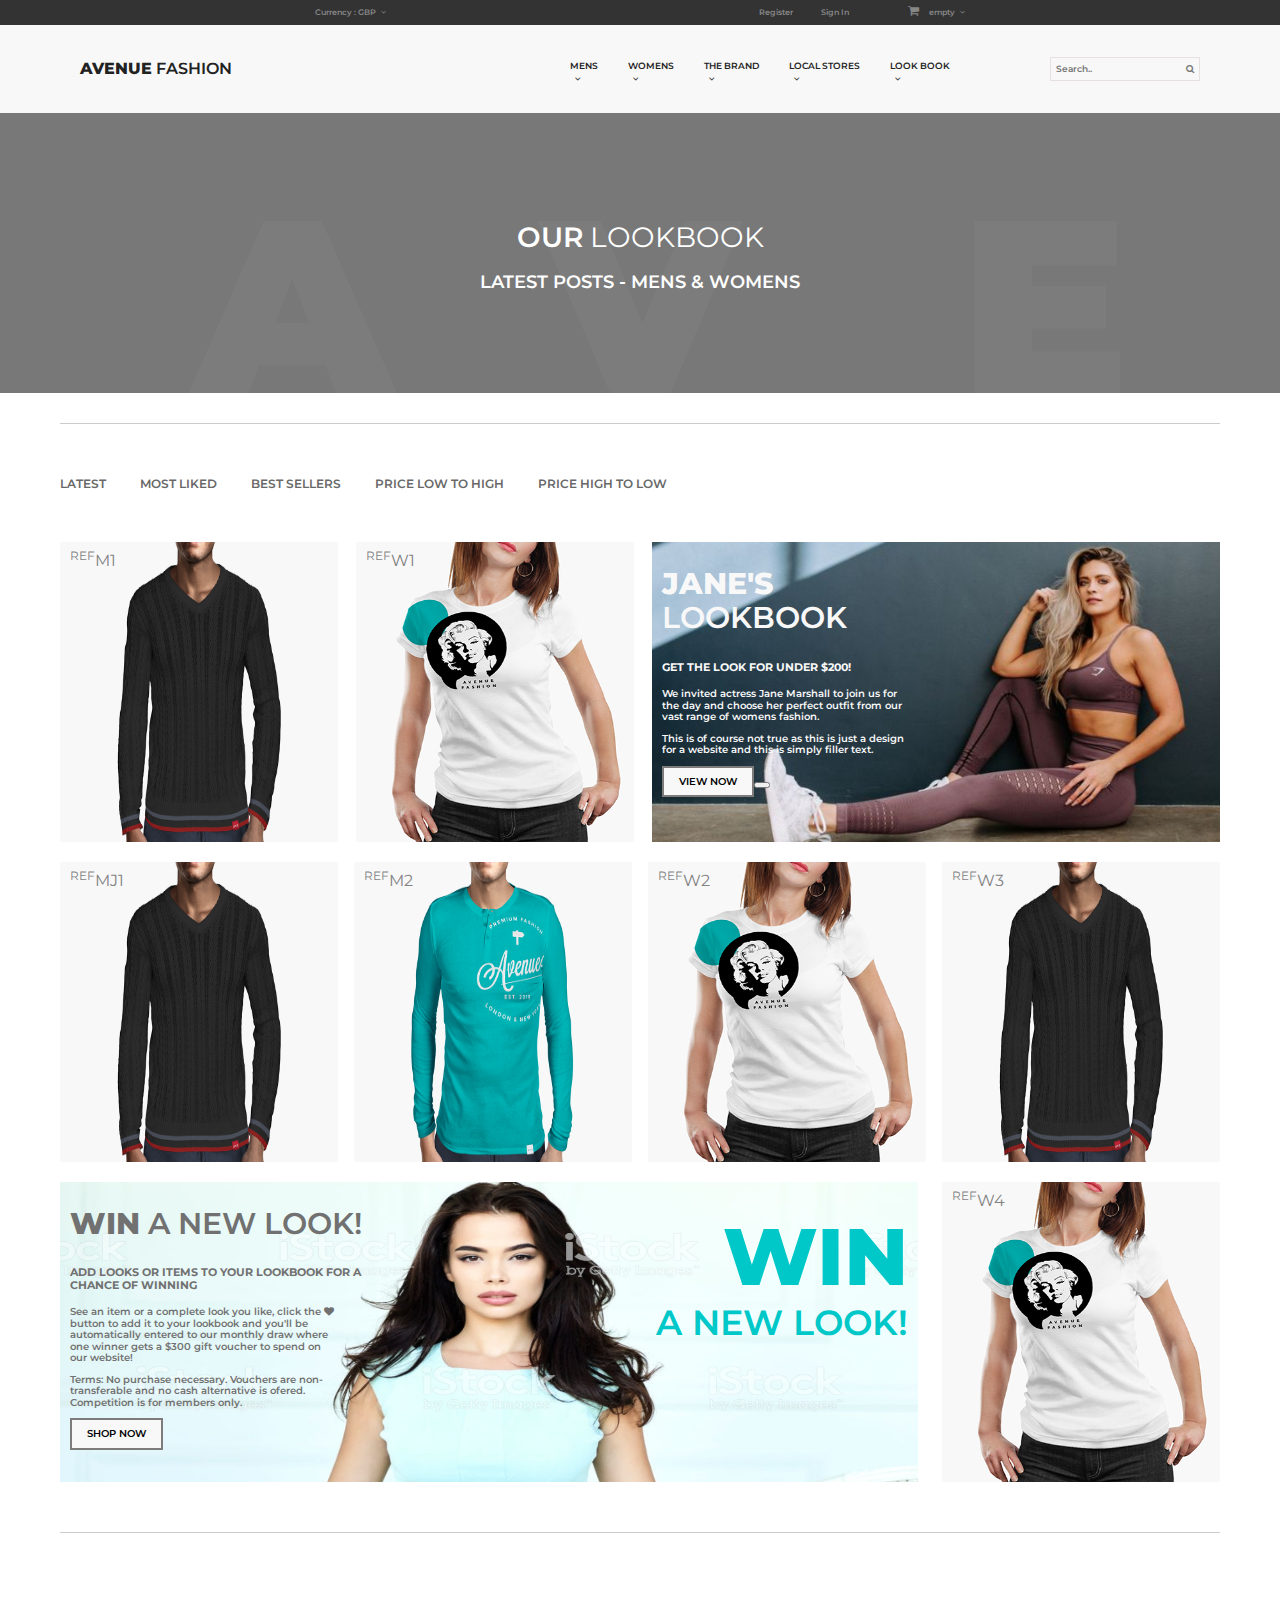
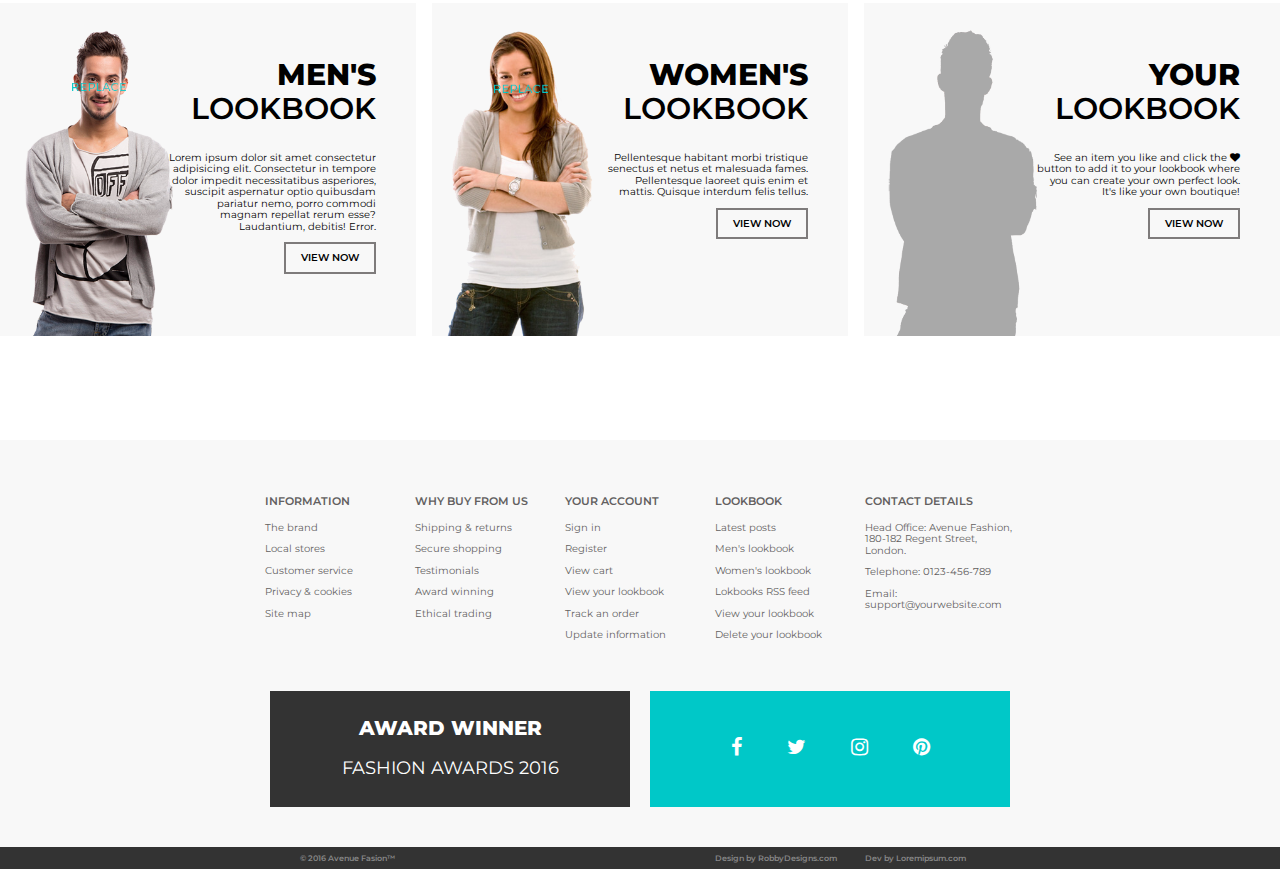
==== fa/index.html @ 92d581d9 "okk" ====
<!DOCTYPE html>
<html>
    <head>
        <title>Home</title>
        <!--Meta tag used for responsiveness-->
        <meta charset="UTF-8">
        <meta name="viewport" content="width=device-width ,initial-scale=1.0">
        <link href="https://fonts.googleapis.com/css?family=Montserrat:400,600,800,900|Roboto|Source+Sans+Pro&display=swap" rel="stylesheet">
        <link rel="stylesheet" href="https://cdnjs.cloudflare.com/ajax/libs/font-awesome/4.7.0/css/font-awesome.min.css">
        <link rel="stylesheet" href="css/normalise.css">        
        <link rel="stylesheet" href="css/main.css">
    </head>
    <body>
        <header>
            <nav>
                <div class="top-nav">
                    <div class="flex-container-black">
                        <a class="left-child onhover-bg-color button-left" href="#">Currency : GBP<i class="fa fa-angle-down style-down-icon"></i></a>
                        <ul class="right-child" type=none>
                            <li><a href="login.html" class="onhover-color nav-links">Register</a></li>
                            <li><a href="login.html" class="onhover-color nav-links">Sign In</a></li>
                            <li><a href="#" class="onhover-bg-color button-right"><i class="fa fa-shopping-cart style-cart-icon"></i>empty<i class="style-down-icon fa fa-angle-down"></i></a></li>
                        </ul>
                    </div>
                </div>
                <div class="main-nav">
                    <div class="flex-container-main-nav">
                        <a class="logo" href="index.html"><span class="first-word">avenue</span> fashion</a>
                        <div class="menu-icon">
                            <div></div>
                            <div></div>
                            <div></div>
                        </div>
                        <ul class="right-child-main-nav" type=none>
                            <li><a href="#" class="onhover-color link-black main-link-style">mens<i class="fa fa-angle-down style-down-icon-main"></i></a></li>
                            <li><a href="#" class="onhover-color link-black main-link-style">womens<i class="fa fa-angle-down style-down-icon-main"></i></a></li>
                            <li><a href="brand.html" class="onhover-color link-black main-link-style">the brand<i class="fa fa-angle-down  style-down-icon-main"></i></a></li>
                            <li><a href="contact.html" class="onhover-color link-black main-link-style">local stores<i class="fa fa-angle-down style-down-icon-main"></i></a></li>
                            <li class="hover-effect"><a href="#" class="onhover-color link-black main-link-style">look book<i class="fa fa-angle-down style-down-icon-main"></i></a>
                                <div class="dropdown-menu">
                                    <div class="dropdown-menu-wraper">
                                        <ul type=none>
                                            <h2>our lookbooks</h2>
                                            <li><a class="onhover-color" href="#">Latest Posts (mixed)</a></li>
                                            <li><a class="onhover-color" href="#">Men's Lookbook</a></li>
                                            <li><a class="onhover-color" href="#">Women's Lookbook</a></li>
                                        </ul>
                                        <ul type=none>
                                            <h2>your lookbook</h2>
                                            <li><a class="onhover-color" href="#">View and Edit</a></li>
                                            <li><a class="onhover-color" href="#">Share</a></li>
                                            <li><a class="onhover-color" href="#">Delete</a></li>
                                        </ul>
                                    </div>
                                    <div class="dropdown-menu-sale">
                                        <span class="sale-bold">Autumn Sale!</span>Up To 50% Off
                                    </div>
                                </div>
                            
                            </li>
                        </ul>
                        <div class="style-search clearfix">
                                <div class="search-input"><input type="text" placeholder="Search.."></div>
                                <i class="fa fa-search style-search-icon"></i>
                        </div>
                    </div>
                </div>
            </nav>
        </header>
        <main>
            <div class="bg-img-div">
                <div class="faded-div-black">
                    <div class="faded-ave">
                        <span class="letters a">a</span>
                        <span class="letters v">v</span>
                        <span class="letters e">e</span>
                    </div>
                </div>
                <div class="faded-div-text">
                    <h1><span class="sale-bold">our</span> lookbook</h1>
                    <p>latest posts - mens & womens</p>
                </div>
            </div>

            <div class="page-content">
                <div class="top-content">
                    <div class="content-top-links">
                        <ul type=none class="choices">
                            <li><a href="#" class="onhover-color link-black">latest</a></li>
                            <li><a href="#" class="onhover-color link-black">most liked</a></li>
                            <li><a href="#" class="onhover-color link-black">best sellers</a></li>
                            <li><a href="#" class="onhover-color link-black">price low to high</a></li>
                            <li><a href="#" class="onhover-color link-black">price high to low</a></li>
                        </ul>
                    </div>
                    <div class="middle-content-wrapper">
                        <div class="upper-col col">
                            <div class="width-25">
                                <span class="over-img-text"><sup>ref</sup>m1</span>
                                <img src="assets/pic4.png" class="">
                                <div class="onhover-text">
                                    <i class="fa fa-info style-hover-icon style-info-icon"></i>
                                    <i class="fa fa-heart style-hover-icon"></i>
                                </div>
                            </div>
                            <div class="width-25">
                                <span class="over-img-text"><sup>ref</sup>w1</span>
                                <img src="assets/pic3.png" class="">
                                <div class="onhover-text">
                                    <i class="fa fa-info style-hover-icon style-info-icon"></i>
                                    <i class="fa fa-heart style-hover-icon"></i>
                                </div>
                            </div>
                            <div class="width-50"><img src="assets/pic1.jpg" class="">
                                <div class="middle-text ">     
                                    <h2>
                                        <span class="first-word">jane's</span> Lookbook
                                    </h2>
                                    <h4>get the look for under $200!</h4>
                                    <p>
                                        We invited actress Jane Marshall to join us for the day and choose her perfect outfit from our vast range of womens fashion.
                                    </p>
                                    <p>
                                        This is of course not true as this is just a design for a website and this is simply filler text. 
                                    </p>
                                    <button class="btn onhover-bg-color" href="#">View Now<button>
                                </div>
                            </div>
                        </div>
                        <div class="middle-col col">
                            <div class="width-25">
                                <span class="over-img-text"><sup>ref</sup>mj1</span>
                                <img src="assets/pic4.png" class="">
                                <div class="onhover-text">
                                    <i class="fa fa-info style-hover-icon style-info-icon"></i>
                                    <i class="fa fa-heart style-hover-icon"></i>
                                </div>
                            </div>
                            <div class="width-25">
                                <span class="over-img-text"><sup>ref</sup>m2</span>
                                <img src="assets/pic5.png" class="">
                                <div class="onhover-text">
                                    <i class="fa fa-info style-hover-icon style-info-icon"></i>
                                    <i class="fa fa-heart style-hover-icon"></i>
                                </div>
                            </div>
                            <div class="width-25">
                                <span class="over-img-text"><sup>ref</sup>w2</span>
                                <img src="assets/pic3.png" class="">
                                <div class="onhover-text">
                                    <i class="fa fa-info style-hover-icon style-info-icon"></i>
                                    <i class="fa fa-heart style-hover-icon"></i>
                                </div>
                            </div>
                            <div class="width-25">
                                <span class="over-img-text"><sup>ref</sup>w3</span>
                                <img src="assets/pic4.png" class="">
                                <div class="onhover-text">
                                    <i class="fa fa-info style-hover-icon style-info-icon"></i>
                                    <i class="fa fa-heart style-hover-icon"></i>
                                </div>
                            </div>
                        </div>
                        <div class="lower-col col">
                            <div class="width-75">
                                <img src="assets/pic6.jpg" class="">
                                <div class="middle-text middle-text-black ">     
                                    <h2>
                                        <span class="first-word">win</span> a new Look!
                                    </h2>
                                    <h4>add looks or items to your lookbook for a chance of winning</h4>
                                    <p>
                                        See an item or a complete look you like, click the <i class="fa fa-heart"></i> button to add it to your lookbook and you'll be automatically entered to our monthly draw where one winner gets a $300 gift voucher to spend on our website!
                                    </p>
                                    <p>
                                        Terms: No purchase necessary. Vouchers are non-transferable and no cash alternative is ofered. Competition is for members only.
                                    </p>
                                    <button class="btn onhover-bg-color" href="#">shop now</button>
                                </div>
                                <div class="img-extra-text">
                                    <h2>
                                        <span class="first-word large-text">win</span><br> a new Look!
                                    </h2>
                                </div>
                            </div>
                            <div class="width-25">
                                <span class="over-img-text"><sup>ref</sup>w4</span>                                
                                <img src="assets/pic3.png" class="">
                                <div class="onhover-text">
                                    <i class="fa fa-info style-hover-icon style-info-icon"></i>
                                    <i class="fa fa-heart style-hover-icon"></i>
                                </div>
                            </div>
                        </div>
                    </div>
                </div>
                <div class="bottom-content">
                    <div class="bottom-img  ">
                        <img src="assets/REPLACE.png" class="">
                        <div class="bottom-text ">     
                            <h2>
                                <span class="first-word">Men's</span> Lookbook
                            </h2>
                            <p>
                                Lorem ipsum dolor sit amet consectetur adipisicing elit. Consectetur in tempore dolor impedit necessitatibus asperiores, suscipit aspernatur optio quibusdam pariatur nemo, porro commodi magnam repellat rerum esse? Laudantium, debitis! Error.
                            </p>
                            <button class="btn onhover-bg-color" href="#">View Now</button> 
                        </div>
                    </div>
                    <div class="bottom-img  ">
                        <img src="assets/REPLACE2.png" class="">
                        <div class="bottom-text ">     
                            <h2>
                                <span class="first-word">women's</span> Lookbook
                            </h2>
                            <p>
                                Pellentesque habitant morbi tristique senectus et netus et malesuada fames. Pellentesque laoreet quis enim et mattis. Quisque interdum felis tellus.
                            </p>
                            <button class="btn onhover-bg-color" href="#">View Now</button> 
                        </div>
                    </div>
                    <div class="bottom-img  ">
                        <img src="assets/REPLACE4.png" class="">
                        <div class="bottom-text ">     
                            <h2>
                                <span class="first-word">your</span> Lookbook
                            </h2>
                            <p>
                                See an item you like and click the <i class="fa fa-heart"></i> button to add it to your lookbook where you can create your own perfect look.<br> It's like your own boutique!
                            </p>
                            <button class="btn onhover-bg-color" href="#">View Now</button> 
                        </div>
                    </div>
                </div>
            </div>


        </main>
        <footer>
            <div class="footer-navbar">
                <div class="navbar-wrapper">
                    <div class="navbar-flex">
                        <div class="col-nav">
                            <h4>information</h4>
                            <p>The brand</p>
                            <p>Local stores</p>
                            <p>Customer service</p>
                            <p>Privacy & cookies</p>
                            <p>Site map</p>
                        </div>
                        <div class="col-nav">
                            <h4>why buy from us</h4>
                            <p>Shipping & returns</p>
                            <p>Secure shopping</p>
                            <p>Testimonials</p>
                            <p>Award winning</p>
                            <p>Ethical trading</p>
                        </div>
                        <div class="col-nav">
                            <h4>your account</h4>
                            <p>Sign in</p>
                            <p>Register</p>
                            <p>View cart</p>
                            <p>View your lookbook</p>
                            <p>Track an order</p>
                            <p>Update information</p>
                        </div>
                        <div class="col-nav">
                            <h4>lookbook</h4>
                            <p>Latest posts</p>
                            <p>Men's lookbook</p>
                            <p>Women's lookbook</p>
                            <p>Lokbooks RSS feed</p>
                            <p>View your lookbook</p>
                            <p>Delete your lookbook</p>
                        </div>
                        <div class="col-nav">
                            <h4>contact details</h4>
                            <p>Head Office: Avenue Fashion,<br>180-182 Regent Street, London.</p>
                            <p>Telephone: 0123-456-789</p>
                            <p>Email: support@yourwebsite.com</p>
                            
                        </div>
                    </div>
                </div>
                <div class="sale-social">
                    <div class="sale">
                        <h2>award winner</h2>
                        <p>fashion awards 2016</p>
                    </div>
                    <div class="social">
                        <i class="fa fa-facebook-f space"></i>
                        <i class="fa fa-twitter space"></i>
                        <i class="fa fa-instagram space"></i>
                        <i class="fa fa-pinterest space"></i>
                    </div>
                </div>
            </div>
            <div class="top-nav">
                <div class="flex-container-black">
                    <a class="left-child onhover-color" href="#">&copy; 2016 Avenue Fasion&trade;</a>
                    <ul class="right-child" type=none>
                        <li><a href="#" class="onhover-color nav-links">Design by RobbyDesigns.com</a></li>
                        <li><a href="#" class="onhover-color nav-links">Dev by Loremipsum.com</a></li>
                    </ul>
                </div>
            </div>
        </footer>
    </body>
</html>
---- fa/css/normalise.css ----
/*! normalize.css v8.0.1 | MIT License | github.com/necolas/normalize.css */

/* Document
   ========================================================================== */

/**
 * 1. Correct the line height in all browsers.
 * 2. Prevent adjustments of font size after orientation changes in iOS.
 */

html {
  line-height: 1.15; /* 1 */
  -webkit-text-size-adjust: 100%; /* 2 */
}

/* Sections
   ========================================================================== */

/**
 * Remove the margin in all browsers.
 */

body {
  margin: 0;
}

/**
 * Render the `main` element consistently in IE.
 */

main {
  display: block;
}

/**
 * Correct the font size and margin on `h1` elements within `section` and
 * `article` contexts in Chrome, Firefox, and Safari.
 */

h1 {
  font-size: 2em;
  margin: 0.67em 0;
}

/* Grouping content
   ========================================================================== */

/**
 * 1. Add the correct box sizing in Firefox.
 * 2. Show the overflow in Edge and IE.
 */

hr {
  box-sizing: content-box; /* 1 */
  height: 0; /* 1 */
  overflow: visible; /* 2 */
}

/**
 * 1. Correct the inheritance and scaling of font size in all browsers.
 * 2. Correct the odd `em` font sizing in all browsers.
 */

pre {
  font-family: monospace, monospace; /* 1 */
  font-size: 1em; /* 2 */
}

/* Text-level semantics
   ========================================================================== */

/**
 * Remove the gray background on active links in IE 10.
 */

a {
  background-color: transparent;
}

/**
 * 1. Remove the bottom border in Chrome 57-
 * 2. Add the correct text decoration in Chrome, Edge, IE, Opera, and Safari.
 */

abbr[title] {
  border-bottom: none; /* 1 */
  text-decoration: underline; /* 2 */
  text-decoration: underline dotted; /* 2 */
}

/**
 * Add the correct font weight in Chrome, Edge, and Safari.
 */

b,
strong {
  font-weight: bolder;
}

/**
 * 1. Correct the inheritance and scaling of font size in all browsers.
 * 2. Correct the odd `em` font sizing in all browsers.
 */

code,
kbd,
samp {
  font-family: monospace, monospace; /* 1 */
  font-size: 1em; /* 2 */
}

/**
 * Add the correct font size in all browsers.
 */

small {
  font-size: 80%;
}

/**
 * Prevent `sub` and `sup` elements from affecting the line height in
 * all browsers.
 */

sub,
sup {
  font-size: 75%;
  line-height: 0;
  position: relative;
  vertical-align: baseline;
}

sub {
  bottom: -0.25em;
}

sup {
  top: -0.5em;
}

/* Embedded content
   ========================================================================== */

/**
 * Remove the border on images inside links in IE 10.
 */

img {
  border-style: none;
}

/* Forms
   ========================================================================== */

/**
 * 1. Change the font styles in all browsers.
 * 2. Remove the margin in Firefox and Safari.
 */

button,
input,
optgroup,
select,
textarea {
  font-family: inherit; /* 1 */
  font-size: 100%; /* 1 */
  line-height: 1.15; /* 1 */
  margin: 0; /* 2 */
}

/**
 * Show the overflow in IE.
 * 1. Show the overflow in Edge.
 */

button,
input { /* 1 */
  overflow: visible;
}

/**
 * Remove the inheritance of text transform in Edge, Firefox, and IE.
 * 1. Remove the inheritance of text transform in Firefox.
 */

button,
select { /* 1 */
  text-transform: none;
}

/**
 * Correct the inability to style clickable types in iOS and Safari.
 */

button,
[type="button"],
[type="reset"],
[type="submit"] {
  -webkit-appearance: button;
}

/**
 * Remove the inner border and padding in Firefox.
 */

button::-moz-focus-inner,
[type="button"]::-moz-focus-inner,
[type="reset"]::-moz-focus-inner,
[type="submit"]::-moz-focus-inner {
  border-style: none;
  padding: 0;
}

/**
 * Restore the focus styles unset by the previous rule.
 */

button:-moz-focusring,
[type="button"]:-moz-focusring,
[type="reset"]:-moz-focusring,
[type="submit"]:-moz-focusring {
  outline: 1px dotted ButtonText;
}

/**
 * Correct the padding in Firefox.
 */

fieldset {
  padding: 0.35em 0.75em 0.625em;
}

/**
 * 1. Correct the text wrapping in Edge and IE.
 * 2. Correct the color inheritance from `fieldset` elements in IE.
 * 3. Remove the padding so developers are not caught out when they zero out
 *    `fieldset` elements in all browsers.
 */

legend {
  box-sizing: border-box; /* 1 */
  color: inherit; /* 2 */
  display: table; /* 1 */
  max-width: 100%; /* 1 */
  padding: 0; /* 3 */
  white-space: normal; /* 1 */
}

/**
 * Add the correct vertical alignment in Chrome, Firefox, and Opera.
 */

progress {
  vertical-align: baseline;
}

/**
 * Remove the default vertical scrollbar in IE 10+.
 */

textarea {
  overflow: auto;
}

/**
 * 1. Add the correct box sizing in IE 10.
 * 2. Remove the padding in IE 10.
 */

[type="checkbox"],
[type="radio"] {
  box-sizing: border-box; /* 1 */
  padding: 0; /* 2 */
}

/**
 * Correct the cursor style of increment and decrement buttons in Chrome.
 */

[type="number"]::-webkit-inner-spin-button,
[type="number"]::-webkit-outer-spin-button {
  height: auto;
}

/**
 * 1. Correct the odd appearance in Chrome and Safari.
 * 2. Correct the outline style in Safari.
 */

[type="search"] {
  -webkit-appearance: textfield; /* 1 */
  outline-offset: -2px; /* 2 */
}

/**
 * Remove the inner padding in Chrome and Safari on macOS.
 */

[type="search"]::-webkit-search-decoration {
  -webkit-appearance: none;
}

/**
 * 1. Correct the inability to style clickable types in iOS and Safari.
 * 2. Change font properties to `inherit` in Safari.
 */

::-webkit-file-upload-button {
  -webkit-appearance: button; /* 1 */
  font: inherit; /* 2 */
}

/* Interactive
   ========================================================================== */

/*
 * Add the correct display in Edge, IE 10+, and Firefox.
 */

details {
  display: block;
}

/*
 * Add the correct display in all browsers.
 */

summary {
  display: list-item;
}

/* Misc
   ========================================================================== */

/**
 * Add the correct display in IE 10+.
 */

template {
  display: none;
}

/**
 * Add the correct display in IE 10.
 */

[hidden] {
  display: none;
}
---- fa/css/main.css ----
*{
    /*border: 1px solid black;*/
    box-sizing: border-box;
}

body{
    font-family: 'Montserrat', 'Roboto', 'Source Sans Pro', sans-serif;
}
.clearfix::after {
    content: "";
    clear: both;
    display: table;
}

a{
    text-decoration: none;
    cursor: pointer;
}
address{
    font-style: normal;
}
ul{
    padding: 0;
    margin: 0;
}
.flex-container-black{
    display: flex;
    justify-content: space-between;
    align-items: center;
}
.top-nav{
    background: #333;
    overflow: hidden;
}

.top-nav a {
	color: #878787;
	font-size: 8px;
	font-weight: 600;
}
.nav-links {
	padding: 8px 14px;
}
.onhover-bg-color {
	padding: 8px 15px;
	/* background: #fff; */
}
.onhover-bg-color:hover{
    color: #fff;
    background: #00c8c8;
}
.onhover-color:hover{
    color: #00c8c8;
}
.style-cart-icon {
	/* padding: 5px 8px; */
	padding-right: 10px;
	font-size: 12px;
}
.style-down-icon {
	padding-left: 5px;
}
.right-child {
    display: flex;
    padding: 0;    
    margin: 0 auto;
    flex-direction: row;
    justify-content: center;
    margin-right: 0;
    padding-bottom: 4px;
}
.right-child li{
    margin: 0;
    padding: 0;
}
.left-child{
    margin-left: 0; 
}
.button-right {
	margin-left: 30px;
}
  .navbar-toggle {
    position: absolute;
    top: 10px;
    right: 20px;
    cursor: pointer;
    color: rgba(255, 255, 255, 0.8);
    font-size: 24px;
  }
  
  .active {
    display: block;
}
/* main nav*/
.flex-container-main-nav{
    display: flex;
    flex-flow: column;
    justify-content: center;
    align-items: center;
    position: relative;
}
.main-nav {
	background: #f8f8f8;
}
.menu-icon {
	cursor: pointer;
	display: inline-block;
	position: absolute;
	/* width: 50px; */
	/* height: 50px; */
	bottom: 20px;
	top: 5px;
	right: 10px;
}
.menu-icon div {
    width: 35px;
    height: 5px;
    background-color: black;
    margin: 6px 0;
}
.right-child-main-nav {
	display: flex;
	padding: 0;
	margin: 0;
	flex-direction: column;
	justify-content: center;
	text-align: center;
	width: 100%;
}
.style-search {
	display: inline-block;
	width: 100%;
	position: relative;
	border: 1px solid #e6e0e0;
}
.right-child-main-nav{
    display: none;
}
.menu-icon:hover + ul{
    display: block;
}
.main-nav:hover ul{
    display: block;
}
.logo {
	text-transform: uppercase;
	font-weight: 600;
	color: #222;
    font-size: 16px;
    width: 100%;
	text-align: center;
	padding: 15px 0;
}
.first-word {
	font-weight: 800;
}

.right-child-main-nav > li {
	padding: 15px 0;
	width: 100%;
}
.main-link-style {
	text-transform: uppercase;
	/* padding: 0; */
	/* margin: 0; */
	font-size: 9px;
	font-weight: 600;
	/* text-align: left; */
	/* width: 153px; */
}

.search-input {
	padding-right: 20px;
    display: inline-block;
    width: 100%;
}

.style-search input {
	font-size: 12px;
	font-weight: 600;
	width: 100%;
    padding: 5px;
    background: #f8f8f8;
    border: none;
}
.style-search-icon {
	float: right;
	font-size: 12px;
	color: #787878;
	position: absolute;
	top: 0;
	right: 8px;
	background: #f8f8f8;
	padding: 5.8px 5px;
}
.style-down-icon-main {
	/* display: block; */
	padding-left: 5px;
}

.link-black{
    color: #222222;
}
.hover-effect:hover .dropdown-menu{
    display: block;
}
.dropdown-menu{
    display: none;
    padding-bottom: 20px;
    background-color: #fff;
}
.dropdown-menu-wraper ul {
	padding: 0;
	margin: 0;
}

.dropdown-menu h2 {
	/* padding-left: 10px; */
	font-size: 14px;
	text-transform: uppercase;
	font-weight: 600;
	padding: 5px 0;
}
.dropdown-menu-wraper {
    text-align: left;
    padding-left: 30px;
    /* padding-top: 30px; */
}
.dropdown-menu ul{
    margin-bottom:30px;
}
.dropdown-menu li {
    padding: 5px 0;
}
.dropdown-menu li a {
	font-size: 13px;
	color: #7a7a7a;
}
.dropdown-menu-sale {
	background-color: #333;
	color: #fff;
	text-transform: uppercase;
	font-size: 25px;
	padding: 32px 0;
	text-align: center;
	height: auto;
}
.sale-bold{
    font-weight: 600;
}
.dropdown-menu-sale span{
    display: block;
}
/*bg-image-div*/
.bg-img-div {
	background-image: url("/home/srishti/Documents/HTML CSS/design-5/design-5/assets/city.jpg");
	/* height: 150px; */
	background-size: 100% 400px;
	padding: 140px;
    position: relative;
    text-align: center;
    overflow: hidden;
}
.faded-div-black {
	color: #fff;
	background-color: #3f3f3f;
	/* z-index: 5; */
	opacity: 0.7;
	position: absolute;
	left: 0;
	top: 0;
	width: 100%;
	height: 100%;
}
.faded-ave {
	width: 100%;
	height: auto;
}
.letters {
	text-transform: uppercase;
	font-size: 250px;
	font-weight: 900;
	opacity: 0.1;
	color: #838282;
	position: absolute;
	display: inline-block;
	/* height: 81px; */
	top: 50px;
}
.a {
	/* bottom: 0; */
	left: 15%;
	/* top: 0; */
	/* vertical-align: text-top; */
}
.v {
    left: 0;
    right: 0;
}
.e {
	left: 75%;
}
.faded-div-text {
	position: absolute;
	top: 90px;
	right: 0;
	color: #fff;
	text-transform: uppercase;
	left: 0;
	margin-left: auto;
	margin-right: auto;
    /* bottom: 0; */
    
}
.faded-div-text h1 {
	font-size: 28px;
	font-weight: 400;
}
.faded-div-text p {
	font-size: 18px;
	font-weight: 600;
}

/*footer*/
.col-nav {
	color: #626060;
}

/*footer*/
.navbar-flex {
	display: flex;
	flex-direction: column;
	width: 100%;
	/* text-align: ; */
	padding-left: 40px;
}
.footer-navbar {
    background: #f8f8f8;
}
.sale {
	background-color: #333;
	color: #fff;
	text-transform: uppercase;
	font-size: 25px;
	padding: 32px 0;
	text-align: center;
	height: auto;
}
.social {
	background-color: #00c8c8;
	color: #fff;
	text-transform: uppercase;
	font-size: 25px;
	padding: 32px 0;
	text-align: center;
	height: auto;
}
.col-nav h4 {
	font-size: 14px;
	text-transform: uppercase;
	font-weight: 600;
}
.col-nav p {
	font-size: 12px;
}
/*page content*/
/*login*/
.login-wrapper > div {
    max-width: 380px;
}
.login-wrapper {
	display: flex;
	justify-content: center;
	align-items: center;
	flex-direction: column;
	padding: 20px 0;
}
.register form {
    border-left: none;
}
form {
    padding: 20px;
}
form h2 {
    font-size: 12px;
    text-transform: uppercase;
    font-weight: 600;
    padding: 10px 0;
    color: #5f5f5f;
}
form input {
    width: 100%;
    border: 1px solid #e4e4e4;
    padding: 5px;
    font-size: 10px;
    margin: 10px 0;
}

form {
    margin: 20px 0;
    padding: 0 20px;
}
.btn-text {
    /* text-align: l; */
    display: flex;
    justify-content: space-between;
    align-items: center;
}
.forgot{
    font-size: 10px;
    color: #00c8c8;
}
.btn {
    border: 2px solid #7e7b7b;
    text-transform: uppercase;
    font-size: 10px;
    font-weight: 600;
    background: #f8f8f8 ;
    cursor: pointer;
}
.btn:hover{
    border: 2px solid #00c8c8;
}
.form-text {
    font-size: 10px;
    color: #868686;
    padding-left: 10px;
}
.checkbox {
    /* display: inline; */
    margin: 0;
    /* padding: 0; */
    /* border: 1px solid blanchedalmond; */
    width: auto;
}
.checkbox-div {
    display: flex;
    justify-content: space-between;
    margin: 10px 0;
}
.policy {
    font-size: 10px;
    color: #838383;
    text-align: right;
    margin-left: 11px;
}
.btn-create {
    width: 210px;
}
icon-style{
    padding-left: 5px;
}

/*contact*/
.contact-flex {
	display: flex;
	width: 100%;
	justify-content: center;
	align-content: center;
	align-items: center;
	/* margin: 50px 0; */
	padding: 40px 0;
	width: auto;
	flex-direction: column;
	padding-left: 30px;
	/* padding-bottom: 20px; */
}
.contact-col {
	padding-bottom: 20px;
}
.contact-flex > div {
    max-width: 250px;
}
.contact-col h2 {
    font-size: 12px;
    text-transform: uppercase;
    font-weight: 600;
}
.contact-col address {
    font-size: 9px;
    text-transform: uppercase;
    font-weight: 600;
}
.contact-col p {
    font-size: 10px;
}
.map-wrapper {
    background: #f8f8f8;
    overflow: hidden;
    margin-bottom: 50px;
}
.map-flex {
	display: flex;
	justify-content: center;
	flex-direction: column;
}
.map-img {
	/* max-width: 65%; */
	/* height: 380px; */
	width: 100%;
}
.map-text {
	/* max-width: 35%; */
	/* padding: 30px; */
	padding-left: 30px;
	width: 100%;
	padding-top: 20px;
	padding-right: 20px;
}
.map-text h2 {
    font-size: 12px;
    text-transform: uppercase;
    font-weight: 600;
}
.map-text address {
    font-size: 9px;
}
.map-text p {
    font-size: 10px;
    text-align: justify;
}
.contact-info address {
    display: inline;
    padding-left: 10px;
    font-weight: 400;
}
.contact-info li > span {
    font-size: 12px;
    width: 10px;
}
.contact-info li a{
    font-size: 10px;
    padding-left: 15px;
}
.social-links {
    padding: 30px 0;
}
.style-link-icon {
    background: #575757;
    color: #f8f8f8;
    padding: 5px;
    border-radius: 50%;
    cursor: pointer;
}
/*brand*/
.flex-wrapper {
	display: flex;
	justify-content: center;
	align-items: center;
	margin: 40px 0;
	flex-direction: column;
	margin-left: 30px;
	margin-right: 20px;
}

.content-wrapper img {
    padding: 10px;
}
.content-wrapper div {
    padding: 10px;
}
.brand-text h2 {
    font-size: 12px;
    text-transform: uppercase;
    font-weight: 600;
}
.brand-text h4 {
    font-size: 9px;
    text-transform: uppercase;
    font-weight: 600;
}
.brand-text p {
    font-size: 10px;
    text-align: justify;
}


/*home*/
.top-content {
    margin: 30px 30px;
    border-top: 1px solid #ccc;
    border-bottom: 1px solid #ccc;
    padding: 20px 0;
    padding-top: 0;
}
.choices {
	margin: 20px 0;
	overflow: auto;
	white-space: nowrap;
	padding: 20px 0;
}
.choices li {
    display: inline-block;
    margin-right: 30px;
}
.choices > li > a {
	text-transform: uppercase;
	font-weight: 600;
	font-size: 12px;
	color: #686868;
}
.width-25 {
	/* max-width: 24%; */
	transition: transform .2s;
	position: relative;
	cursor: pointer;
    margin: 20px 0;
    height: 250px;
}
.onhover-text {
    display: none;
    position: absolute;
    left: 36%;
    bottom: 50px;
   
}
.style-hover-icon {
    background: #4e4d4d;
    padding: 5px;
    border-radius: 50%;
    color: #fff;
    cursor: pointer;
}
.style-info-icon {
    padding: 5px 10px;
}
.width-25:hover {
    box-shadow: 0 0 30px rgba(0,0,0, 0.3);
    transform: scale(1.05);
}
.width-25:hover > .onhover-text{
    display: block;
}
.width-50 {
	/* max-width: 49%; */
	position: relative;
	/* max-height: 308%; */
    height: 400px;
    margin-top: 10px;
}
.width-75 {
	/* max-width: 74%; */
	position: relative;
	height: 400px;
	margin: 0;
	overflow: hidden;
	margin-bottom: 10px;
}
.over-img-text {
	position: absolute;
	top: 10px;
	left: 10px;
	text-transform: uppercase;
	color: #838383;
}
.col {
	display: flex;
	flex-direction: column;
	justify-content: space-between;
	/* height: 280px; */
	margin: 20px 0;
}
.bottom-img {
	/* max-width: 32.5%; */
	position: relative;
	margin: 20px 0;
}
.bottom-img img {
    width: 100%;
}

.col img {
    width: 100%;
    height: 100%;
}


.bottom-content {
    display: flex;
    justify-content: space-between;
    flex-direction: column;
}
.bottom-text {
    position: absolute;
    top: 0;
    width: 60%;
    /* bottom: 0; */
    right: 0;
    /* left: 0; */
    text-align: right;
    padding-right: 40px;
}
.bottom-text h2 {
    font-weight: 600;
    text-transform: uppercase;
    font-size: 24px;
}
.bottom-text p {
    font-size: 9px;
}
.middle-text {
    position: absolute;
    top: 0;
    width: 55%;
    /* bottom: 0; */
    left: 0;
    /* left: 0; */
    text-align: left;
    padding-left: 10px;
    color: #f8f8f8;
}
.middle-text h2 {
    font-weight: 600;
    text-transform: uppercase;
    font-size: 30px;
}
.middle-text h4 {
    text-transform: uppercase;
    font-size: 11px;
}
.middle-text p {
    font-size: 10px;
    font-weight: 600;
}
.middle-text-black{
    color: #717171;
    width: 100%;
    top: 0;

}
.img-extra-text {
    display: none;
    position: absolute;
    top: 0;
    right: 0;
}
.img-extra-text h2 {
    font-weight: 600;
    text-transform: uppercase;
    font-size: 35px;
    text-align: right;
    padding-right: 10px;
    color: #00c8c8;
}
.large-text {
    font-size: 80px;
}
@media all and (min-width: 992px) {
    .main-nav:hover .right-child-main-nav {
        display: flex;
    }
    .menu-icon{
        display: none;
    }
    .flex-container-black{
        display: flex;
        justify-content: space-between;
        align-items: center;
        margin: 0 300px;
    }
    .right-child {
        display: flex;
        margin-right: 0;
        flex-direction: row;
        justify-content: flex-end;
    }
    .right-child li {
        margin: 0;
    }
    nav-links {
        margin-left: 40px;
    }
    /* main nav*/
    .flex-container-main-nav {
        display: flex;
        flex-direction: row;
        justify-content: flex-end;
        align-items: center;
        margin: 0 80px;
    }
    .right-child-main-nav {
        display: flex;
        flex-direction: row;
        justify-content: flex-end;
        align-items: center;
        margin-right: 0;
    }
    .logo {
        text-align: left;
        /* padding: 15px 0; */
        /* margin-left: 0; */
        /* margin: 0 auto; */
        padding: 0;
        text-transform: uppercase;
        color: #222;
        width: auto;
        margin-right: auto;
        min-width: 160px;
    }
    .right-child-main-nav > li {
        /* width: 20%; */
        text-align: left;
        /* text-align: left; */
        /* padding: 0; */
        width: auto;
        padding: 30px 0;
        /* padding-right: 30px; */
        /* width: 20%; */
        margin-right: 30px;
    }
    .right-child-main-nav > li:last-child{
        margin-right: 0;
    }
    .style-search {
        display: inline-block;
        margin-left: 100px;
        /* width: 320px; */
        border: none;
        position: relative;
        border: 1px solid #e6e0e0;
        width: auto;
        min-width: 150px;
    }
    .search-input {
        padding-right: 20px;
        display: inline-block;
    }
    
    .style-search input {
        font-size: 9px;
        font-weight: 600;
        width: 100%;
        padding: 5px;
        background: #f8f8f8;
    }
    .style-search-icon {
        float: right;
        font-size: 9px;
        color: #787878;
        position: absolute;
        right: 0;
        background: #f8f8f8;
        border-left: none;
    }
    .style-down-icon-main {
        display: block;
    }
    .style-down-icon-main {
        display: block;
    }
    .hover-effect{
        position: relative;
    }
    .flex-container-main-nav li .dropdown-menu {
        position: absolute;
        z-index: 10;
        top: 70px;
        /* right: -116px; */
        left: 0;
    }
    .dropdown-menu {
	width: 300px;
	padding: 20px;
	box-shadow: 0 10px 10px rgba(0,0,0, 0.3);
	/* height: 254px; */
	height: 260px;
    }
    .dropdown-menu h2 {
        font-size: 10px;
        padding-top: 0;
        margin-top: 0;
    }
 
    .dropdown-menu-wraper {
        display: flex;
        padding: 0;
        justify-content: space-between;
        height: 100px;
    }
    .dropdown-menu ul{
        display: inline-block;
        width: 45%;
    }
    .dropdown-menu li {
        display: block;
        padding: 2px 0;
    }
    
    .dropdown-menu li a {
        /* text-transform: capitalize; */
        font-size: 11px;
    }
    .footer-navbar {
        background: #f8f8f8;
    }
    .navbar-flex {
        display: flex;
        width: 100%;
        justify-content: center;
        align-content: center;
        align-items: stretch;
        /* margin: 50px 0; */
        padding: 40px 0;
        width: auto;
        flex-direction: row;
    }
    .col-nav {
        color: #626060;
        width: 150px;
    }
    .col-nav h4 {
        font-size: 11px;
        text-transform: uppercase;
        font-weight: 600;
    }
    .col-nav p {
        font-size: 10px;
    }
    .sale-social {
        display: flex;
        /* flex-direction: column; */
        /* padding: 40px 0; */
        padding-bottom: 40px;
        justify-content: center;
        align-items: stretch;
    }
    .sale {
        width: 360px;
        text-align: center;
        text-transform: uppercase;
        color: #fff;
        background: #333;
        padding: 10px 0;
        margin-right: 20px;
    }
    .social {
        width: 360px;
        text-align: center;
        text-transform: uppercase;
        color: #fff;
        background: #00c8c8;
        padding: 45px 0;
        font-size: 20px;
    }
    .sale h2 {
        font-size: 20px;
        font-weight: 800;
    }
    .sale p {
        /* font-weight: 400; */
        font-size: 18px;
    }
    .space{
        padding: 0 20px;
    }
    /*page content*/
    /*login*/
    .login-wrapper > div {
        width: 380px;
    }
    .login-wrapper {
        display: flex;
        justify-content: center;
        align-items: stretch;
        flex-direction: row;
    }
    
    form {
        padding: 20px;
    }
    form h2 {
        font-size: 12px;
        text-transform: uppercase;
        font-weight: 600;
        padding: 10px 0;
        color: #5f5f5f;
    }
    form input {
        width: 100%;
        border: 1px solid #e4e4e4;
        padding: 5px;
        font-size: 10px;
        margin: 10px 0;
    }
    .register form {
        border-left: 1px solid #e7e7e7;
    }
    form {
        margin: 20px 0;
        padding: 0 20px;
    }
    .btn-text {
        /* text-align: l; */
        display: flex;
        justify-content: space-between;
        align-items: center;
    }
    .forgot{
        font-size: 10px;
        color: #00c8c8;
    }
    .btn {
        border: 2px solid #7e7b7b;
        text-transform: uppercase;
        font-size: 10px;
        font-weight: 600;
        background: #f8f8f8;
        cursor: pointer;
    }
    .btn:hover{
        border: 2px solid #00c8c8;
    }
    .form-text {
        font-size: 10px;
        color: #868686;
        padding-left: 10px;
    }
    .checkbox {
        /* display: inline; */
        margin: 0;
        /* padding: 0; */
        /* border: 1px solid blanchedalmond; */
        width: auto;
    }
    .checkbox-div {
        display: flex;
        justify-content: space-between;
        margin: 10px 0;
    }
    .policy {
        font-size: 10px;
        color: #838383;
        text-align: right;
        margin-left: 11px;
    }
    .btn-create {
        width: 210px;
    }
    icon-style{
        padding-left: 5px;
    }
    
    
    /*brand*/
    .flex-wrapper {
        display: flex;
        justify-content: center;
        align-items: center;
        margin: 40px 0;
        flex-direction: row;
    }
    .flex-wrapper > div {
        max-width: 400px;
    }
    .content-wrapper img {
        padding: 20px 10px;
    }
    .content-wrapper div {
        padding: 20px 10px;
    }
    .brand-text h2 {
        font-size: 12px;
        text-transform: uppercase;
        font-weight: 600;
    }
    .brand-text h4 {
        font-size: 9px;
        text-transform: uppercase;
        font-weight: 600;
    }
    .brand-text p {
        font-size: 10px;
        text-align: justify;
    }

    /*contact*/
    .contact-flex {
        display: flex;
        width: 100%;
        justify-content: center;
        align-content: center;
        align-items: stretch;
        /* margin: 50px 0; */
        padding: 40px 0;
        width: auto;
        flex-direction: row;
    }
    .contact-flex > div {
        max-width: 250px;
    }
    .contact-col h2 {
        font-size: 12px;
        text-transform: uppercase;
        font-weight: 600;
    }
    .contact-col address {
        font-size: 9px;
        text-transform: uppercase;
        font-weight: 600;
    }
    .contact-col p {
        font-size: 10px;
    }
    .map-wrapper {
        background: #f8f8f8;
        overflow: hidden;
        margin-bottom: 100px;
    }
    .map-flex {
        display: flex;
        justify-content: center;
        flex-direction: row;
    }
    .map-img {
        max-width: 65%;
        height: 380px;
    }
    .map-text {
        max-width: 35%;
        padding: 30px;
        padding-right: 40px;
    }
    .map-text h2 {
        font-size: 12px;
        text-transform: uppercase;
        font-weight: 600;
    }
    .map-text address {
        font-size: 9px;
    }
    .map-text p {
        font-size: 10px;
        text-align: justify;
    }
    .contact-info address {
        display: inline;
        padding-left: 10px;
        font-weight: 400;
    }
    .contact-info li > span {
        font-size: 12px;
        width: 10px;
    }
    
    .social-links {
        padding: 30px 0;
    }
    .style-link-icon {
        background: #575757;
        color: #f8f8f8;
        padding: 5px;
        border-radius: 50%;
    }


    /*home*/
    .top-content {
        margin: 30px 60px;
        border-top: 1px solid #ccc;
        border-bottom: 1px solid #ccc;
        padding: 20px 0;
        padding-top: 0;
    }
    .choices{
        margin: 30px 0;
    }
    .choices li {
        display: inline-block;
        margin-right: 30px;
    }
    
    .width-25 {
        max-width: 24%;
        transition: transform .2s;
        position: relative;
        cursor: pointer;
        margin: 0;
        width: 24%;
        height: 300px;
    }
    .onhover-text {
        display: none;
        position: absolute;
        left: 40%;
        bottom: 50px;
       
    }
    .style-hover-icon {
        background: #4e4d4d;
        padding: 5px;
        border-radius: 50%;
        color: #fff;
        cursor: pointer;
    }
    .style-info-icon {
        padding: 5px 10px;
    }
    .width-25:hover {
        box-shadow: 0 0 30px rgba(0,0,0, 0.3);
        transform: scale(1.05);
    }
    .width-25:hover > .onhover-text{
        display: block;
    }
    .width-50 {
        max-width: 49%;
        position: relative;
        height: 300px;
        margin: 0;
        width: 49%;
    }
    .width-75 {
        max-width: 74%;
        position: relative;
        height: 300px;
        width: 74%;
    }
    .col {
        display: flex;
        flex-flow: row;
        justify-content: space-between;
        margin: 20px 0;
    }
    .bottom-img {
        max-width: 32.5%;
        position: relative;
    }
    .bottom-img img {
        width: 100%;
    }
 
    .col img {
        width: 100%;
        height: 100%;
    }
    .width-75 img{
        height:170%;
    }
   
    .bottom-content {
        display: flex;
        justify-content: space-between;
        margin-top: 50px;
        flex-direction: row;
        margin-bottom: 80px;
    }
    .bottom-text {
        position: absolute;
        top: 30px;
        width: 60%;
        /* bottom: 0; */
        right: 0;
        /* left: 0; */
        text-align: right;
        padding-right: 40px;
    }
    .bottom-text h2 {
        font-weight: 600;
        text-transform: uppercase;
        font-size: 30px;
    }
    .bottom-text p {
        font-size: 10px;
    }
    .middle-text {
        position: absolute;
        top: 0;
        width: 55%;
        /* bottom: 0; */
        left: 0;
        /* left: 0; */
        text-align: left;
        padding-left: 10px;
        color: #f8f8f8;
    }
    .middle-text h2 {
        font-weight: 600;
        text-transform: uppercase;
        font-size: 30px;
    }
    .middle-text h4 {
        text-transform: uppercase;
        font-size: 11px;
    }
    .middle-text p {
        font-size: 10px;
        width: 80%;
    }
    .middle-text-black{
        color: #717171;
        width: 40%;
    }
    .img-extra-text {
        display: block;
        position: absolute;
        top: 0;
        right: 0;
    }
    .img-extra-text h2 {
        font-weight: 600;
        text-transform: uppercase;
        font-size: 35px;
        text-align: right;
        padding-right: 10px;
        color: #00c8c8;
    }
    .large-text {
        font-size: 80px;
    }
    
}
@media all and (min-width: 768px) and (max-width: 991px){
    .main-nav:hover .right-child-main-nav {
        display: flex;
    }
   
    .flex-container-black{
        display: flex;
        justify-content: space-between;
        align-items: center;
        margin: 0 100px;
    }
    .right-child {
        display: flex;
        margin-right: 30px;
        flex-direction: row;
        justify-content: flex-end;
    }
    .right-child li {
        margin: 0;
    }
    nav-links {
        margin-left: 40px;
    }
    
    .navbar-flex {
        display: flex;
        width: 100%;
        justify-content: center;
        align-content: center;
        align-items: stretch;
        /* margin: 50px 0; */
        padding: 40px 0;
    }
    .col-nav {
        color: #626060;
        width: 150px;
    }
    .sale-social {
        display: flex;
        /* flex-direction: column; */
        /* padding: 40px 0; */
        padding-bottom: 40px;
        justify-content: center;
        align-items: stretch;
    }
    .sale {
        width: 360px;
        text-align: center;
        text-transform: uppercase;
        color: #fff;
        background: #333;
        padding: 10px 0;
        margin-right: 20px;
    }
    .social {
        width: 360px;
        text-align: center;
        text-transform: uppercase;
        color: #fff;
        background: #00c8c8;
        padding: 45px 0;
        font-size: 20px;
    }
    .sale h2 {
        font-size: 20px;
        font-weight: 800;
    }
    .sale p {
        /* font-weight: 400; */
        font-size: 18px;
    }
    .fa{
        padding: 0 20px;
    }
    .bottom-content {
        display: flex;
        justify-content: space-between;
        flex-direction: column;
    }
    .bottom-text {
        position: absolute;
        top: 30px;
        width: 60%;
        /* bottom: 0; */
        right: 0;
        /* left: 0; */
        text-align: right;
        padding-right: 40px;
    }
    .bottom-text h2 {
        font-weight: 600;
        text-transform: uppercase;
        font-size: 30px;
    }
    .bottom-text p {
        font-size: 10px;
    }
    
    .width-25{
        max-width: 50%;
        height: 300px;
    }
    .width-50, .width-75{
        width: 100%;
    }
    .img-extra-text {
        display: block;
        top: 120px;
    }
    .middle-text-black {
        width: 50%;
        top: 120px;
    }
    .bottom-text {
        top: 300px;
        width: 50%;
    }
    .navbar-flex {
     
        padding-left: 40px;
    }
    .onhover-text {
        display: none;
        position: absolute;
        left: 35%;
        bottom: 50px;
    }
    .style-hover-icon {
        padding: 0;
        width: 40px;
        height: 40px;
        text-align: center;
        /* vertical-align: middle; */
        /* display: inline-block; */
        padding-top: 13px;
    }
    .style-search-icon {
        top: 5px;
    }
    .style-link-icon {
        width: 40px;
        height: 40px;
        /* padding-top: 15px; */
        padding: 0;
        text-align: center;
        padding-top: 10px;
    }
    .col {
        display: flex;
        flex-direction: column;
        /* justify-content: center; */
        /* height: 280px; */
        margin: 20px 0;
        /* align-content: center; */
        align-items: center;
    }
    .flex-wrapper > div {
        max-width: 50%;
    }
    .contact-info li > span {
        width: 40px;
    }
}
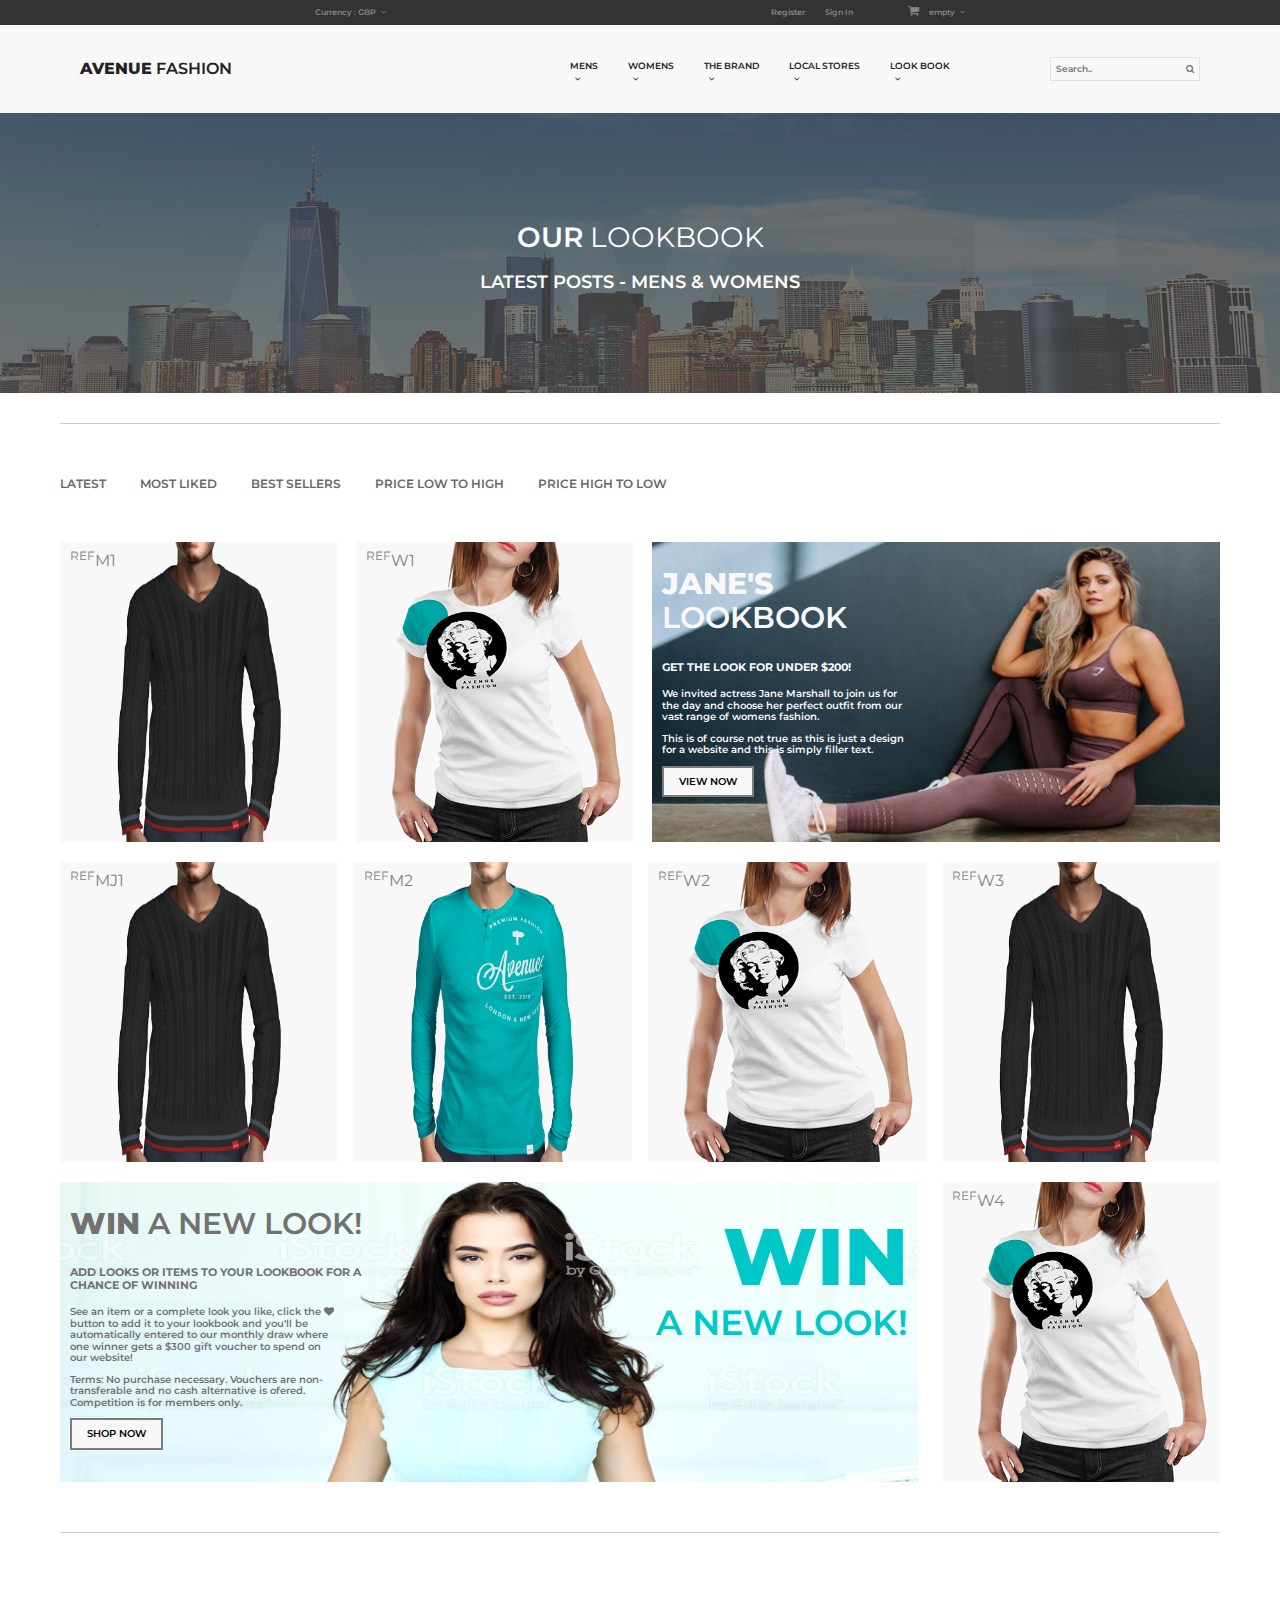
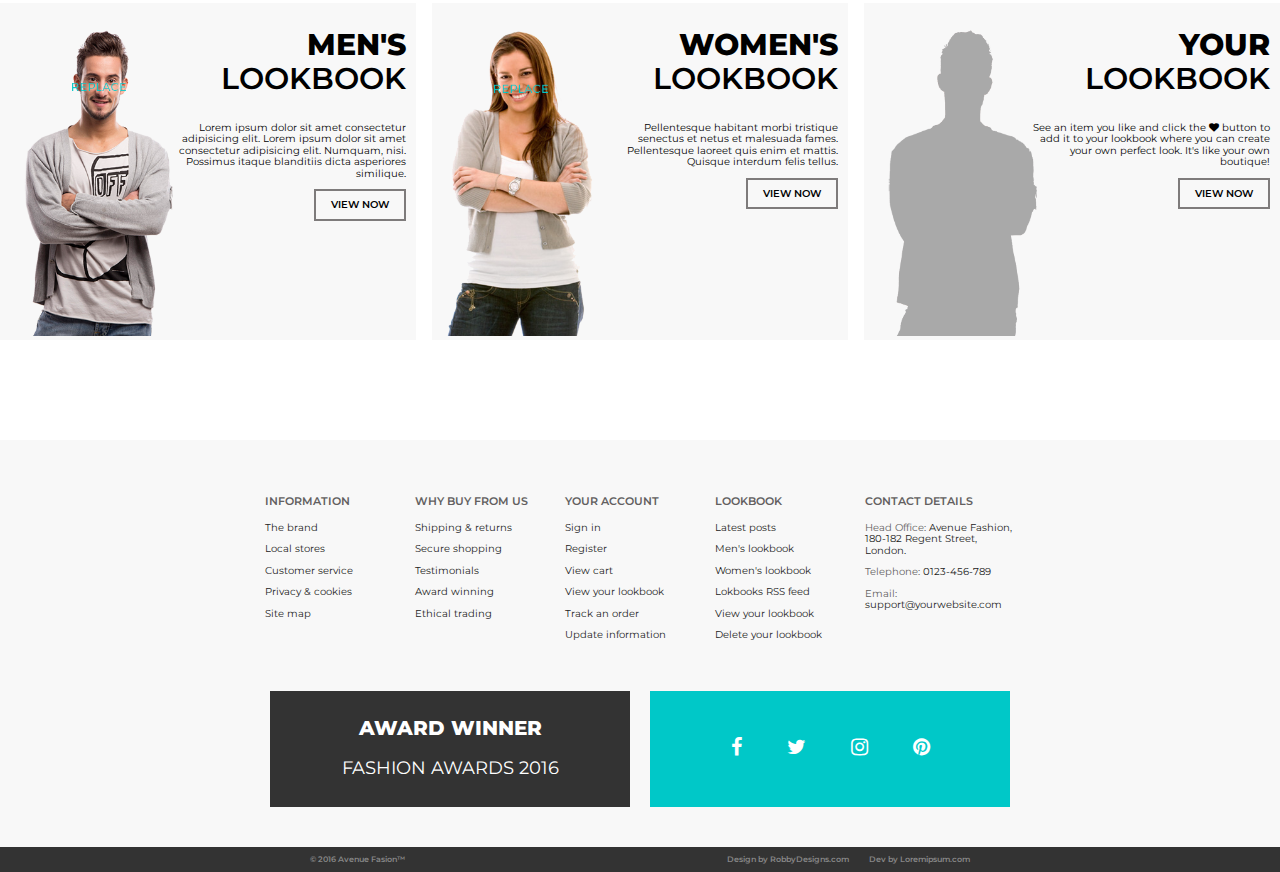
==== commit ec277cd3: "responsiveness improved" ====
--- a/fa/index.html
+++ b/fa/index.html
@@ -123,7 +123,7 @@
                                     <p>
                                         This is of course not true as this is just a design for a website and this is simply filler text. 
                                     </p>
-                                    <button class="btn onhover-bg-color" href="#">View Now<button>
+                                    <button class="btn onhover-bg-color" href="#">View Now</button>
                                 </div>
                             </div>
                         </div>
@@ -202,7 +202,7 @@
                                 <span class="first-word">Men's</span> Lookbook
                             </h2>
                             <p>
-                                Lorem ipsum dolor sit amet consectetur adipisicing elit. Consectetur in tempore dolor impedit necessitatibus asperiores, suscipit aspernatur optio quibusdam pariatur nemo, porro commodi magnam repellat rerum esse? Laudantium, debitis! Error.
+                                Lorem ipsum dolor sit amet consectetur adipisicing elit. Lorem ipsum dolor sit amet consectetur adipisicing elit. Numquam, nisi. Possimus itaque blanditiis dicta asperiores similique.
                             </p>
                             <button class="btn onhover-bg-color" href="#">View Now</button> 
                         </div>
@@ -226,7 +226,7 @@
                                 <span class="first-word">your</span> Lookbook
                             </h2>
                             <p>
-                                See an item you like and click the <i class="fa fa-heart"></i> button to add it to your lookbook where you can create your own perfect look.<br> It's like your own boutique!
+                                See an item you like and click the <i class="fa fa-heart"></i> button to add it to your lookbook where you can create your own perfect look.<wbr> It's like your own boutique!
                             </p>
                             <button class="btn onhover-bg-color" href="#">View Now</button> 
                         </div>
@@ -242,43 +242,43 @@
                     <div class="navbar-flex">
                         <div class="col-nav">
                             <h4>information</h4>
-                            <p>The brand</p>
-                            <p>Local stores</p>
-                            <p>Customer service</p>
-                            <p>Privacy & cookies</p>
-                            <p>Site map</p>
+                            <p><a class="link-black onhover-color">The brand</a></p>
+                            <p><a class="link-black onhover-color">Local stores</a></p>
+                            <p><a class="link-black onhover-color">Customer service</a></p>
+                            <p><a class="link-black onhover-color">Privacy & cookies</a></p>
+                            <p><a class="link-black onhover-color">Site map</a></p>
                         </div>
                         <div class="col-nav">
                             <h4>why buy from us</h4>
-                            <p>Shipping & returns</p>
-                            <p>Secure shopping</p>
-                            <p>Testimonials</p>
-                            <p>Award winning</p>
-                            <p>Ethical trading</p>
+                            <p><a class="link-black onhover-color">Shipping & returns</a></p>
+                            <p><a class="link-black onhover-color">Secure shopping</a></p>
+                            <p><a class="link-black onhover-color">Testimonials</a></p>
+                            <p><a class="link-black onhover-color">Award winning</a></p>
+                            <p><a class="link-black onhover-color">Ethical trading</a></p>
                         </div>
                         <div class="col-nav">
                             <h4>your account</h4>
-                            <p>Sign in</p>
-                            <p>Register</p>
-                            <p>View cart</p>
-                            <p>View your lookbook</p>
-                            <p>Track an order</p>
-                            <p>Update information</p>
+                            <p><a class="link-black onhover-color">Sign in</a></p>
+                            <p><a class="link-black onhover-color">Register</a></p>
+                            <p><a class="link-black onhover-color">View cart</a></p>
+                            <p><a class="link-black onhover-color">View your lookbook</a></p>
+                            <p><a class="link-black onhover-color">Track an order</a></p>
+                            <p><a class="link-black onhover-color">Update information</a></p>
                         </div>
                         <div class="col-nav">
                             <h4>lookbook</h4>
-                            <p>Latest posts</p>
-                            <p>Men's lookbook</p>
-                            <p>Women's lookbook</p>
-                            <p>Lokbooks RSS feed</p>
-                            <p>View your lookbook</p>
-                            <p>Delete your lookbook</p>
+                            <p><a class="link-black onhover-color">Latest posts</a></p>
+                            <p><a class="link-black onhover-color">Men's lookbook</a></p>
+                            <p><a class="link-black onhover-color">Women's lookbook</a></p>
+                            <p><a class="link-black onhover-color">Lokbooks RSS feed</a></p>
+                            <p><a class="link-black onhover-color">View your lookbook</a></p>
+                            <p><a class="link-black onhover-color">Delete your lookbook</a></p>
                         </div>
                         <div class="col-nav">
                             <h4>contact details</h4>
-                            <p>Head Office: Avenue Fashion,<br>180-182 Regent Street, London.</p>
-                            <p>Telephone: 0123-456-789</p>
-                            <p>Email: support@yourwebsite.com</p>
+                            <p>Head Office: <a class="link-black onhover-color">Avenue Fashion,<br>180-182 Regent Street, London.</a></p>
+                            <p>Telephone: <a class="link-black onhover-color">0123-456-789</a></p>
+                            <p>Email: <a class="link-black onhover-color">support@yourwebsite.com</a></p>
                             
                         </div>
                     </div>
@@ -289,16 +289,16 @@
                         <p>fashion awards 2016</p>
                     </div>
                     <div class="social">
-                        <i class="fa fa-facebook-f space"></i>
-                        <i class="fa fa-twitter space"></i>
-                        <i class="fa fa-instagram space"></i>
-                        <i class="fa fa-pinterest space"></i>
+                        <i class="fa fa-facebook-f space style-social"></i>
+                        <i class="fa fa-twitter space style-social"></i>
+                        <i class="fa fa-instagram space style-social"></i>
+                        <i class="fa fa-pinterest space style-social"></i>
                     </div>
                 </div>
             </div>
             <div class="top-nav">
                 <div class="flex-container-black">
-                    <a class="left-child onhover-color" href="#">&copy; 2016 Avenue Fasion&trade;</a>
+                    <a class="left-child onhover-color nav-links" href="#">&copy; 2016 Avenue Fasion&trade;</a>
                     <ul class="right-child" type=none>
                         <li><a href="#" class="onhover-color nav-links">Design by RobbyDesigns.com</a></li>
                         <li><a href="#" class="onhover-color nav-links">Dev by Loremipsum.com</a></li>
--- a/fa/css/main.css
+++ b/fa/css/main.css
@@ -39,7 +39,15 @@
 	font-weight: 600;
 }
 .nav-links {
-	padding: 8px 14px;
+	padding: 8px 10px;
+}
+.space {
+	padding: 20px;
+}
+.style-social:hover {
+	color: #636363;
+    /* background: #ccc; */
+    cursor: pointer;
 }
 .onhover-bg-color {
 	padding: 8px 15px;
@@ -163,7 +171,7 @@
 	text-transform: uppercase;
 	/* padding: 0; */
 	/* margin: 0; */
-	font-size: 9px;
+	font-size: 14px;
 	font-weight: 600;
 	/* text-align: left; */
 	/* width: 153px; */
@@ -176,7 +184,7 @@
 }
 
 .style-search input {
-	font-size: 12px;
+	font-size: 14px;
 	font-weight: 600;
 	width: 100%;
     padding: 5px;
@@ -185,7 +193,7 @@
 }
 .style-search-icon {
 	float: right;
-	font-size: 12px;
+	font-size: 14px;
 	color: #787878;
 	position: absolute;
 	top: 0;
@@ -253,7 +261,7 @@
 }
 /*bg-image-div*/
 .bg-img-div {
-	background-image: url("/home/srishti/Documents/HTML CSS/design-5/design-5/assets/city.jpg");
+	background-image: url("../assets/city.jpg");
 	/* height: 150px; */
 	background-size: 100% 400px;
 	padding: 140px;
@@ -366,18 +374,21 @@
 /*page content*/
 /*login*/
 .login-wrapper > div {
-    max-width: 380px;
+	width: 100%;
+	/* min-width: 380px; */
+}
+.register form {
+    border-top: 1px solid #e7e7e7;
+    border-left: none;
 }
 .login-wrapper {
 	display: flex;
 	justify-content: center;
-	align-items: center;
+	align-items: flex-start;
 	flex-direction: column;
 	padding: 20px 0;
 }
-.register form {
-    border-left: none;
-}
+
 form {
     padding: 20px;
 }
@@ -447,7 +458,7 @@
 .btn-create {
     width: 210px;
 }
-icon-style{
+.icon-style{
     padding-left: 5px;
 }
 
@@ -469,7 +480,8 @@
 	padding-bottom: 20px;
 }
 .contact-flex > div {
-    max-width: 250px;
+	/* max-width: 250px; */
+	width: 100%;
 }
 .contact-col h2 {
     font-size: 12px;
@@ -538,10 +550,18 @@
 .style-link-icon {
     background: #575757;
     color: #f8f8f8;
-    padding: 5px;
+    height: 30px;
+    width: 30px;
+    text-align: center;
+    padding-top: 5px;
     border-radius: 50%;
     cursor: pointer;
 }
+.style-link-icon:hover{
+    background: #f8f8f8;
+    color: #575757;
+}
+
 /*brand*/
 .flex-wrapper {
 	display: flex;
@@ -662,7 +682,8 @@
 }
 .bottom-img {
 	/* max-width: 32.5%; */
-	position: relative;
+    position: relative;
+    background: #f8f8f8;
 	margin: 20px 0;
 }
 .bottom-img img {
@@ -696,7 +717,7 @@
     font-size: 24px;
 }
 .bottom-text p {
-    font-size: 9px;
+    font-size: 12px;
 }
 .middle-text {
     position: absolute;
@@ -767,6 +788,15 @@
     .right-child li {
         margin: 0;
     }
+    .main-link-style {
+        text-transform: uppercase;
+        /* padding: 0; */
+        /* margin: 0; */
+        font-size: 9px;
+        font-weight: 600;
+        /* text-align: left; */
+        /* width: 153px; */
+    }
     nav-links {
         margin-left: 40px;
     }
@@ -777,6 +807,14 @@
         justify-content: flex-end;
         align-items: center;
         margin: 0 80px;
+    }
+    .style-search input {
+        font-size: 12px;
+        font-weight: 600;
+        width: 100%;
+        padding: 5px;
+        background: #f8f8f8;
+        border: none;
     }
     .right-child-main-nav {
         display: flex;
@@ -956,7 +994,8 @@
     /*page content*/
     /*login*/
     .login-wrapper > div {
-        width: 380px;
+        max-width: 50%;
+        width: 35%;
     }
     .login-wrapper {
         display: flex;
@@ -984,6 +1023,7 @@
     }
     .register form {
         border-left: 1px solid #e7e7e7;
+        border-top: none;
     }
     form {
         margin: 20px 0;
@@ -1036,11 +1076,6 @@
     .btn-create {
         width: 210px;
     }
-    icon-style{
-        padding-left: 5px;
-    }
-    
-    
     /*brand*/
     .flex-wrapper {
         display: flex;
@@ -1053,23 +1088,23 @@
         max-width: 400px;
     }
     .content-wrapper img {
-        padding: 20px 10px;
+        padding: 10px;
     }
     .content-wrapper div {
-        padding: 20px 10px;
+        padding: 10px;
     }
     .brand-text h2 {
+        font-size: 14px;
+        text-transform: uppercase;
+        font-weight: 600;
+    }
+    .brand-text h4 {
+        font-size: 10px;
+        text-transform: uppercase;
+        font-weight: 600;
+    }
+    .brand-text p {
         font-size: 12px;
-        text-transform: uppercase;
-        font-weight: 600;
-    }
-    .brand-text h4 {
-        font-size: 9px;
-        text-transform: uppercase;
-        font-weight: 600;
-    }
-    .brand-text p {
-        font-size: 10px;
         text-align: justify;
     }
 
@@ -1110,10 +1145,17 @@
         display: flex;
         justify-content: center;
         flex-direction: row;
+        align-items: stretch;
     }
     .map-img {
         max-width: 65%;
         height: 380px;
+    }
+    .map-img img{
+        /* height: 100%; */
+        width: 100%;
+        height: 500px;
+        object-fit: cover;
     }
     .map-text {
         max-width: 35%;
@@ -1145,12 +1187,7 @@
     .social-links {
         padding: 30px 0;
     }
-    .style-link-icon {
-        background: #575757;
-        color: #f8f8f8;
-        padding: 5px;
-        border-radius: 50%;
-    }
+   
 
 
     /*home*/
@@ -1246,13 +1283,13 @@
     }
     .bottom-text {
         position: absolute;
-        top: 30px;
+        top: 0;
         width: 60%;
         /* bottom: 0; */
         right: 0;
         /* left: 0; */
         text-align: right;
-        padding-right: 40px;
+        padding-right: 10px;
     }
     .bottom-text h2 {
         font-weight: 600;
@@ -1309,6 +1346,7 @@
     }
     
 }
+
 @media all and (min-width: 768px) and (max-width: 991px){
     .main-nav:hover .right-child-main-nav {
         display: flex;
@@ -1333,15 +1371,7 @@
         margin-left: 40px;
     }
     
-    .navbar-flex {
-        display: flex;
-        width: 100%;
-        justify-content: center;
-        align-content: center;
-        align-items: stretch;
-        /* margin: 50px 0; */
-        padding: 40px 0;
-    }
+   
     .col-nav {
         color: #626060;
         width: 150px;
@@ -1380,9 +1410,7 @@
         /* font-weight: 400; */
         font-size: 18px;
     }
-    .fa{
-        padding: 0 20px;
-    }
+    
     .bottom-content {
         display: flex;
         justify-content: space-between;
@@ -1410,6 +1438,7 @@
     .width-25{
         max-width: 50%;
         height: 300px;
+        width: 49%;
     }
     .width-50, .width-75{
         width: 100%;
@@ -1423,13 +1452,29 @@
         top: 120px;
     }
     .bottom-text {
-        top: 300px;
-        width: 50%;
+        /* top: 250px; */
+        width: 100%;
+        position: static;
+        text-align: left;
+        padding-left: 30px;
+        padding-bottom: 30px;
     }
     .navbar-flex {
-     
+        display: flex;
+        width: 100%;
+        justify-content: center;
+        align-content: center;
+        align-items: stretch;
+        /* margin: 50px 0; */
+        padding: 40px 0;
+    }
+    .navbar-flex {
         padding-left: 40px;
-    }
+        flex-flow: row wrap;
+        padding-right: 40px;
+        justify-content: flex-start;
+    }
+    
     .onhover-text {
         display: none;
         position: absolute;
@@ -1458,7 +1503,7 @@
     }
     .col {
         display: flex;
-        flex-direction: column;
+        flex-flow: row wrap;
         /* justify-content: center; */
         /* height: 280px; */
         margin: 20px 0;
@@ -1471,4 +1516,330 @@
     .contact-info li > span {
         width: 40px;
     }
-}
+    .login-wrapper {
+        display: flex;
+        justify-content: center;
+        align-items: stretch;
+        flex-flow: row wrap;
+        padding: 20px 0;
+    }
+    .register form {
+        border-left: 1px solid #e7e7e7;
+        border-top: none;
+    }
+    .login-wrapper > div {
+        max-width: 380px;
+        width: 380px;
+    }
+    .flex-wrapper {
+        display: flex;
+        justify-content: center;
+        align-items: center;
+        margin: 40px 10px;
+        flex-direction: row;
+    }
+    .flex-wrapper > div {
+        max-width: 400px;
+    }
+    .content-wrapper img {
+        padding: 10px;
+    }
+    .content-wrapper div {
+        padding: 10px;
+    }
+    .brand-text h2 {
+        font-size: 14px;
+        text-transform: uppercase;
+        font-weight: 600;
+    }
+    .brand-text h4 {
+        font-size: 10px;
+        text-transform: uppercase;
+        font-weight: 600;
+    }
+    .brand-text p {
+        font-size: 12px;
+        text-align: justify;
+    }
+    .contact-flex {
+        display: flex;
+        width: 100%;
+        justify-content: center;
+        align-content: center;
+        align-items: stretch;
+        /* margin: 50px 0; */
+        padding: 40px 0;
+        width: auto;
+        flex-direction: row;
+    }
+    .contact-flex > div {
+        max-width: 250px;
+    }
+    .contact-col h2 {
+        font-size: 12px;
+        text-transform: uppercase;
+        font-weight: 600;
+    }
+    .contact-col address {
+        font-size: 9px;
+        text-transform: uppercase;
+        font-weight: 600;
+    }
+    .contact-col p {
+        font-size: 10px;
+    }
+    .map-wrapper {
+        background: #f8f8f8;
+        overflow: hidden;
+        margin-bottom: 100px;
+    }
+    .map-flex {
+        display: flex;
+        justify-content: center;
+        flex-direction: row;
+        align-items: stretch;
+    }
+    .map-img {
+        max-width: 65%;
+        height: 380px;
+    }
+    .map-img img{
+        /* height: 100%; */
+        width: 100%;
+        height: 500px;
+        object-fit: cover;
+    }
+    .map-text {
+        max-width: 35%;
+        padding: 30px;
+        padding-right: 40px;
+    }
+    .map-text h2 {
+        font-size: 12px;
+        text-transform: uppercase;
+        font-weight: 600;
+    }
+    .map-text address {
+        font-size: 9px;
+    }
+    .map-text p {
+        font-size: 10px;
+        text-align: justify;
+    }
+    .contact-info address {
+        display: inline;
+        padding-left: 10px;
+        font-weight: 400;
+    }
+    .contact-info li > span {
+        font-size: 12px;
+        width: 10px;
+    }
+    
+    .social-links {
+        padding: 30px 0;
+    }
+    .bottom-content {
+        display: flex;
+        justify-content: space-between;
+        flex-flow: row wrap;
+        margin: 0 30px;
+    }
+    .bottom-text {
+        /* top: 250px; */
+        width: 100%;
+        position: static;
+        text-align: left;
+        padding-left: 30px;
+        padding-bottom: 30px;
+    }
+    .bottom-text p {
+        font-size: 12px;
+    }
+    .bottom-img {
+        /* max-width: 32.5%; */
+        position: relative;
+        margin: 20px 0;
+        width: 49%;
+    }
+  
+}
+@media all and (min-width: 830px) and (max-width: 991px){
+    .navbar-flex {
+        padding-left: 40px;
+        flex-flow: row wrap;
+        padding-right: 40px;
+        justify-content: center;
+    }
+}
+/*
+@media all and (min-width: 460) and (max-width: 600px){
+    .col {
+        display: flex;
+        flex-direction: column;
+        justify-content: space-between;
+        margin: 20px 0;
+    }
+    .width-25 {
+        transition: transform .2s;
+        position: relative;
+        cursor: pointer;
+        margin: 20px 0;
+        height: 250px;
+    }
+}
+*/
+
+@media all and (min-width: 380px) and (max-width: 767px){
+    .navbar-flex {
+        display: flex;
+        flex-flow: row wrap;
+        width: 100%;
+        /* text-align: ; */
+        padding: 40px;
+    }
+    .col-nav {
+        color: #626060;
+        width: 150px;
+    }
+    .col {
+        display: flex;
+        flex-flow: row wrap;
+        /* justify-content: center; */
+        /* height: 280px; */
+        margin: 20px 0;
+        /* align-content: center; */
+        align-items: center;
+    }
+    .width-25 {
+        max-width: 50%;
+        height: 250px;
+        width: 49%;
+    }
+ 
+    .login-wrapper > div {
+        max-width: 380px;
+        width: 380px;
+    }
+    .login-wrapper {
+        display: flex;
+        justify-content: center;
+        align-items: center;
+        flex-flow: column wrap;
+        padding: 20px 0;
+    }
+    .register form {
+        border-top: 1px solid #e7e7e7;
+    }
+    .flex-wrapper {
+        display: flex;
+        justify-content: center;
+        align-items: center;
+        margin: 40px 10px;
+        flex-direction: row;
+    }
+    .flex-wrapper > div {
+        max-width: 400px;
+    }
+    .content-wrapper img {
+        padding: 10px;
+    }
+    .content-wrapper div {
+        padding: 10px;
+    }
+    .brand-text h2 {
+        font-size: 14px;
+        text-transform: uppercase;
+        font-weight: 600;
+    }
+    .brand-text h4 {
+        font-size: 10px;
+        text-transform: uppercase;
+        font-weight: 600;
+    }
+    .brand-text p {
+        font-size: 12px;
+        text-align: justify;
+    }
+    .contact-flex {
+        display: flex;
+        width: 100%;
+        justify-content: center;
+        align-content: center;
+        align-items: stretch;
+        /* margin: 50px 0; */
+        padding: 40px 0;
+        width: auto;
+        flex-direction: row;
+    }
+    .contact-flex > div {
+        max-width: 250px;
+    }
+    .contact-col h2 {
+        font-size: 12px;
+        text-transform: uppercase;
+        font-weight: 600;
+    }
+    .contact-col address {
+        font-size: 9px;
+        text-transform: uppercase;
+        font-weight: 600;
+    }
+    .contact-col p {
+        font-size: 10px;
+    }
+   
+    .bottom-content {
+        display: flex;
+        justify-content: space-between;
+        flex-flow: row wrap;
+        margin: 0 30px;
+    }
+    .bottom-text {
+        /* top: 250px; */
+        width: 100%;
+        position: static;
+        text-align: left;
+        padding-left: 30px;
+        padding-bottom: 30px;
+    }
+    .bottom-text p {
+        font-size: 10px;
+    }
+    .bottom-img {
+        /* max-width: 32.5%; */
+        position: relative;
+        margin: 20px 0;
+        width: 49%;
+    }
+}
+@media all and (min-width: 380px) and (max-width: 460px){
+    .bottom-content {
+        display: flex;
+        justify-content: space-between;
+        flex-direction: column;
+    }
+    .bottom-text {
+        position: absolute;
+        top: 0;
+        width: 60%;
+        /* bottom: 0; */
+        right: 0;
+        /* left: 0; */
+        text-align: right;
+        padding-right: 40px;
+    }
+    .bottom-text h2 {
+        font-weight: 600;
+        text-transform: uppercase;
+        font-size: 24px;
+    }
+    
+    .bottom-img {
+        /* max-width: 32.5%; */
+        position: relative;
+        margin: 20px 0;
+        width: 100%;
+    }
+}
+
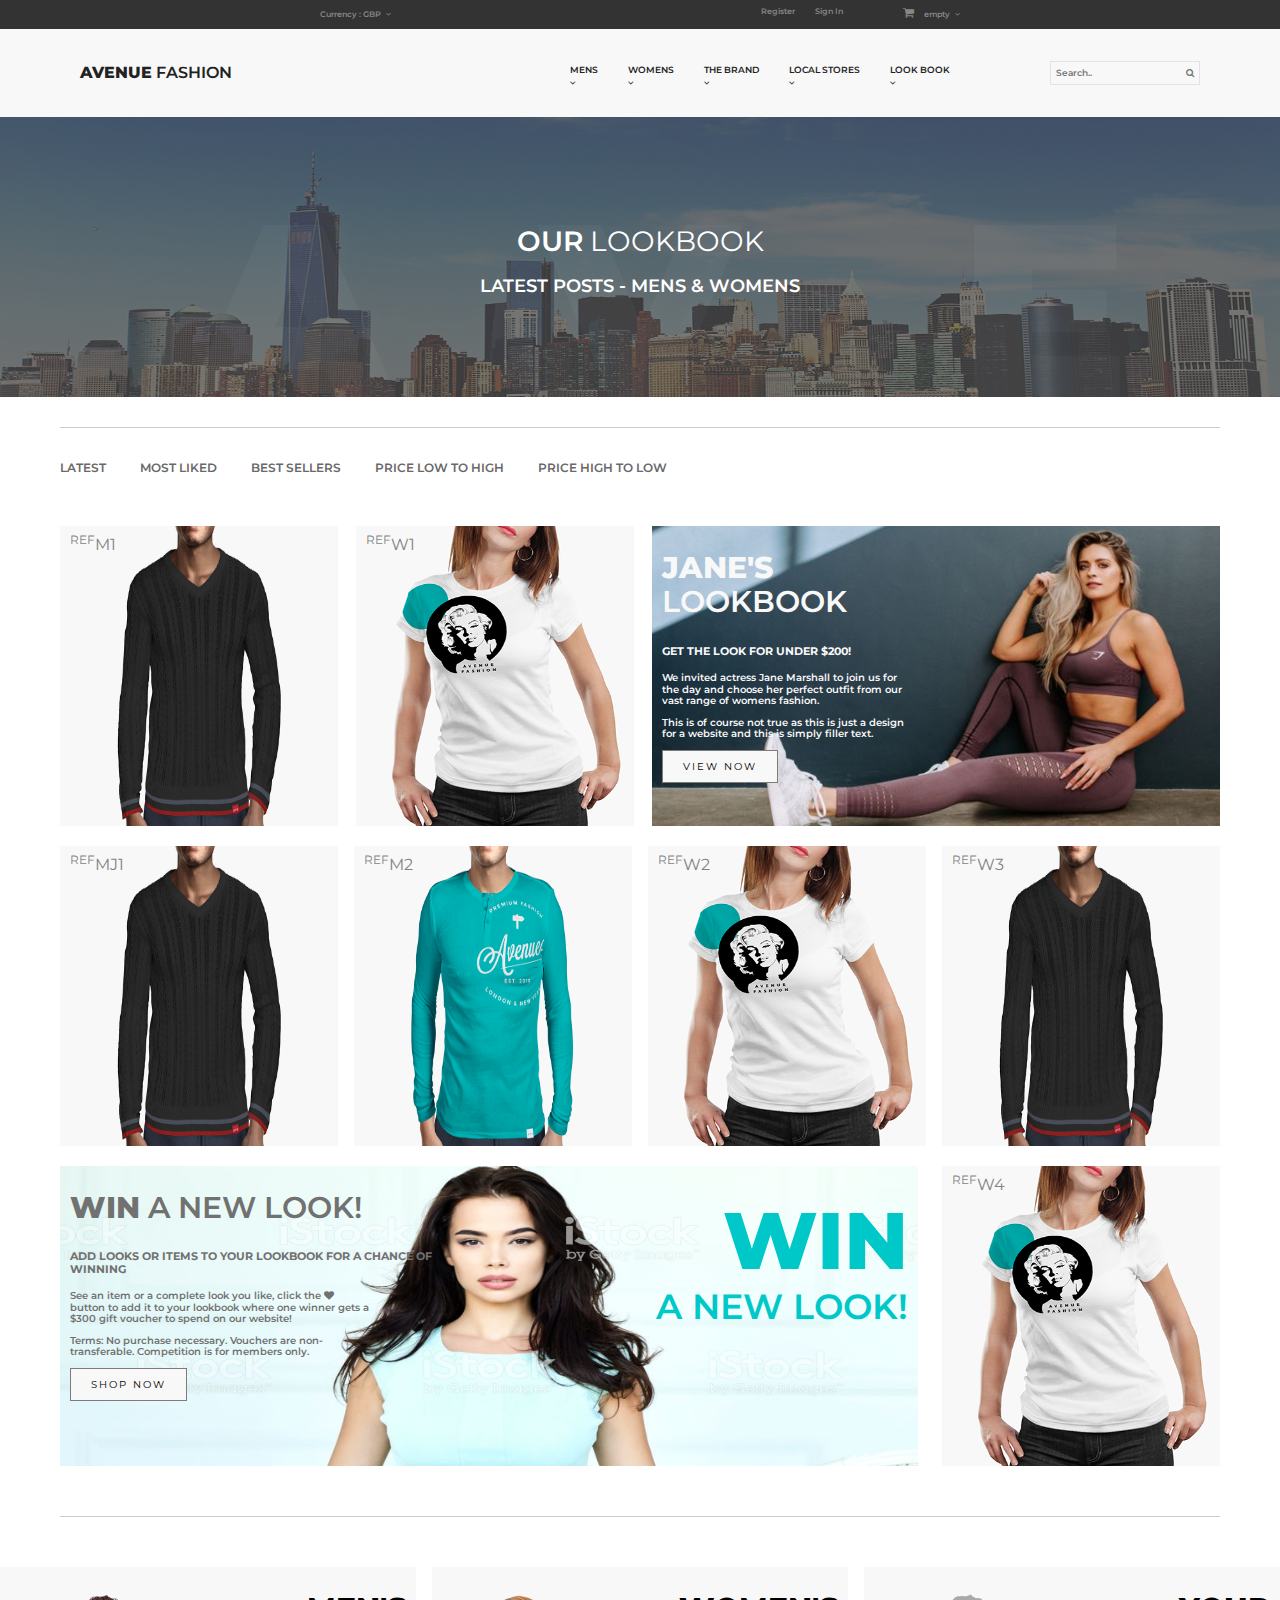
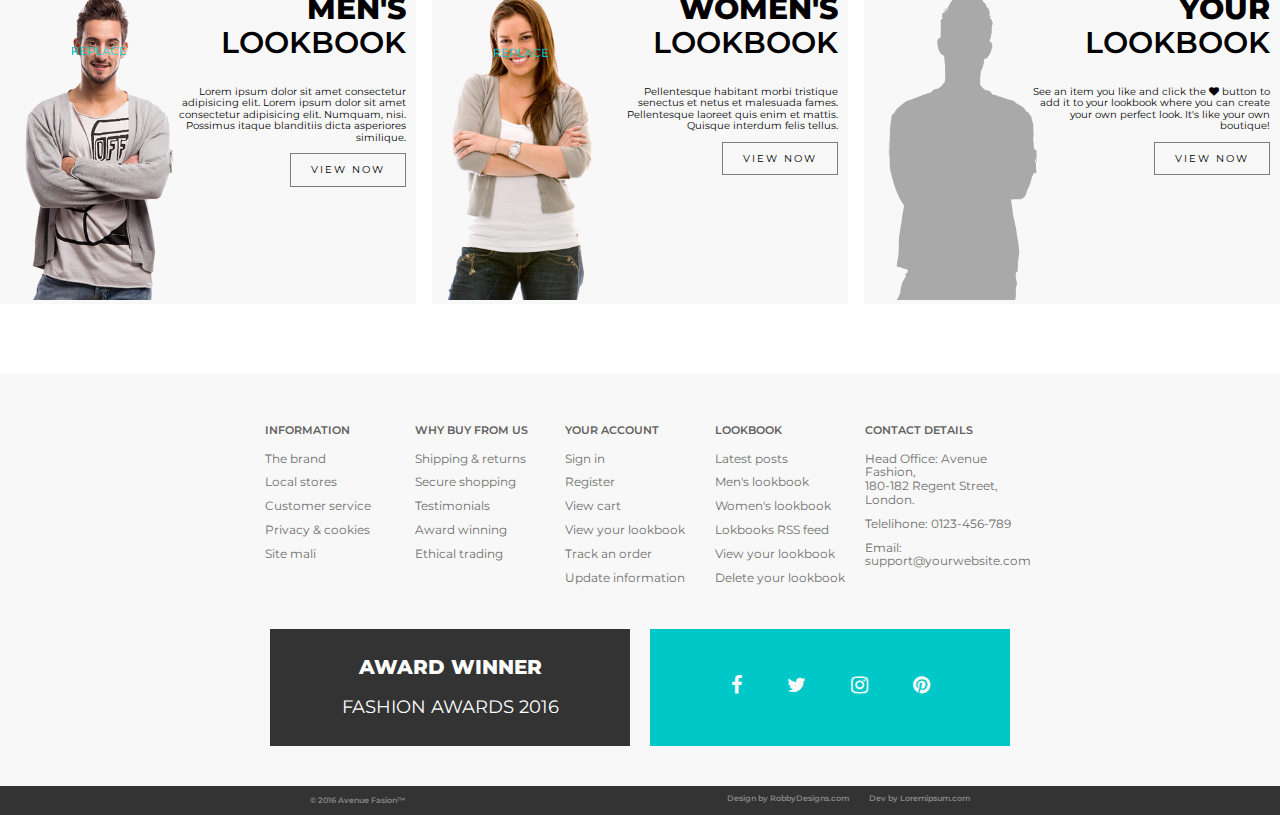
==== commit 2c84761b: "updated final" ====
--- a/fa/index.html
+++ b/fa/index.html
@@ -170,10 +170,10 @@
                                     </h2>
                                     <h4>add looks or items to your lookbook for a chance of winning</h4>
                                     <p>
-                                        See an item or a complete look you like, click the <i class="fa fa-heart"></i> button to add it to your lookbook and you'll be automatically entered to our monthly draw where one winner gets a $300 gift voucher to spend on our website!
+                                        See an item or a complete look you like, click the <i class="fa fa-heart"></i> button to add it to your lookbook where one winner gets a $300 gift voucher to spend on our website!
                                     </p>
                                     <p>
-                                        Terms: No purchase necessary. Vouchers are non-transferable and no cash alternative is ofered. Competition is for members only.
+                                        Terms: No purchase necessary. Vouchers are non-transferable. Competition is for members only.
                                     </p>
                                     <button class="btn onhover-bg-color" href="#">shop now</button>
                                 </div>
@@ -240,47 +240,56 @@
             <div class="footer-navbar">
                 <div class="navbar-wrapper">
                     <div class="navbar-flex">
-                        <div class="col-nav">
-                            <h4>information</h4>
-                            <p><a class="link-black onhover-color">The brand</a></p>
-                            <p><a class="link-black onhover-color">Local stores</a></p>
-                            <p><a class="link-black onhover-color">Customer service</a></p>
-                            <p><a class="link-black onhover-color">Privacy & cookies</a></p>
-                            <p><a class="link-black onhover-color">Site map</a></p>
-                        </div>
-                        <div class="col-nav">
-                            <h4>why buy from us</h4>
-                            <p><a class="link-black onhover-color">Shipping & returns</a></p>
-                            <p><a class="link-black onhover-color">Secure shopping</a></p>
-                            <p><a class="link-black onhover-color">Testimonials</a></p>
-                            <p><a class="link-black onhover-color">Award winning</a></p>
-                            <p><a class="link-black onhover-color">Ethical trading</a></p>
-                        </div>
-                        <div class="col-nav">
-                            <h4>your account</h4>
-                            <p><a class="link-black onhover-color">Sign in</a></p>
-                            <p><a class="link-black onhover-color">Register</a></p>
-                            <p><a class="link-black onhover-color">View cart</a></p>
-                            <p><a class="link-black onhover-color">View your lookbook</a></p>
-                            <p><a class="link-black onhover-color">Track an order</a></p>
-                            <p><a class="link-black onhover-color">Update information</a></p>
-                        </div>
-                        <div class="col-nav">
-                            <h4>lookbook</h4>
-                            <p><a class="link-black onhover-color">Latest posts</a></p>
-                            <p><a class="link-black onhover-color">Men's lookbook</a></p>
-                            <p><a class="link-black onhover-color">Women's lookbook</a></p>
-                            <p><a class="link-black onhover-color">Lokbooks RSS feed</a></p>
-                            <p><a class="link-black onhover-color">View your lookbook</a></p>
-                            <p><a class="link-black onhover-color">Delete your lookbook</a></p>
-                        </div>
-                        <div class="col-nav">
-                            <h4>contact details</h4>
-                            <p>Head Office: <a class="link-black onhover-color">Avenue Fashion,<br>180-182 Regent Street, London.</a></p>
-                            <p>Telephone: <a class="link-black onhover-color">0123-456-789</a></p>
-                            <p>Email: <a class="link-black onhover-color">support@yourwebsite.com</a></p>
-                            
-                        </div>
+                        <ul class="col-nav">
+                            <li>information</li>
+                            <ul class="col-nav-inside">
+                                <li><a class="link-black onhover-color">The brand</a></li>
+                                <li><a class="link-black onhover-color">Local stores</a></li>
+                                <li><a class="link-black onhover-color">Customer service</a></li>
+                                <li><a class="link-black onhover-color">Privacy & cookies</a></li>
+                                <li><a class="link-black onhover-color">Site mali</a></li>
+                            </ul>
+                        </ul>
+                        <ul class="col-nav">
+                            <li>why buy from us</li>
+                            <ul class="col-nav-inside">
+                                <li><a class="link-black onhover-color">Shipping & returns</a></li>
+                                <li><a class="link-black onhover-color">Secure shopping</a></li>
+                                <li><a class="link-black onhover-color">Testimonials</a></li>
+                                <li><a class="link-black onhover-color">Award winning</a></li>
+                                <li><a class="link-black onhover-color">Ethical trading</a></li>
+                            </ul>
+                        </ul>
+                        <ul class="col-nav">
+                            <li>your account</li>
+                            <ul class="col-nav-inside">
+                                <li><a class="link-black onhover-color">Sign in</a></li>
+                                <li><a class="link-black onhover-color">Register</a></li>
+                                <li><a class="link-black onhover-color">View cart</a></li>
+                                <li><a class="link-black onhover-color">View your lookbook</a></li>
+                                <li><a class="link-black onhover-color">Track an order</a></li>
+                                <li><a class="link-black onhover-color">Update information</a></li>
+                            </ul>
+                        </ul>
+                        <ul class="col-nav">
+                            <li>lookbook</li>
+                            <ul class="col-nav-inside">
+                                <li><a class="link-black onhover-color">Latest posts</a></li>
+                                <li><a class="link-black onhover-color">Men's lookbook</a></li>
+                                <li><a class="link-black onhover-color">Women's lookbook</a></li>
+                                <li><a class="link-black onhover-color">Lokbooks RSS feed</a></li>
+                                <li><a class="link-black onhover-color">View your lookbook</a></li>
+                                <li><a class="link-black onhover-color">Delete your lookbook</a></li>
+                            </ul>
+                        </ul>
+                        <ul class="col-nav">
+                            <li>contact details</li>
+                            <ul class="col-nav-inside">
+                            <li>Head Office: <a class="link-black onhover-color">Avenue Fashion,<br>180-182 Regent Street, London.</a></li>
+                            <li>Telelihone: <a class="link-black onhover-color">0123-456-789</a></li>
+                            <li>Email: <a class="link-black onhover-color">support@yourwebsite.com</a></p>
+                            </ul>
+                        </ul>
                     </div>
                 </div>
                 <div class="sale-social">
@@ -289,10 +298,10 @@
                         <p>fashion awards 2016</p>
                     </div>
                     <div class="social">
-                        <i class="fa fa-facebook-f space style-social"></i>
-                        <i class="fa fa-twitter space style-social"></i>
-                        <i class="fa fa-instagram space style-social"></i>
-                        <i class="fa fa-pinterest space style-social"></i>
+                        <a href="#"><i class="fa fa-facebook-f space style-social"></i></a>
+                        <a href="#"><i class="fa fa-twitter space style-social"></i></a>
+                        <a href="#"><i class="fa fa-instagram space style-social"></i></a>
+                        <a href="#"><i class="fa fa-pinterest space style-social"></i></a>
                     </div>
                 </div>
             </div>
@@ -300,8 +309,8 @@
                 <div class="flex-container-black">
                     <a class="left-child onhover-color nav-links" href="#">&copy; 2016 Avenue Fasion&trade;</a>
                     <ul class="right-child" type=none>
-                        <li><a href="#" class="onhover-color nav-links">Design by RobbyDesigns.com</a></li>
-                        <li><a href="#" class="onhover-color nav-links">Dev by Loremipsum.com</a></li>
+                        <li class="nav-links">Design by <a href="#" class="onhover-color ">RobbyDesigns.com</a></li>
+                        <li class="nav-links">Dev by <a href="#" class="onhover-color ">Loremipsum.com</a></li>
                     </ul>
                 </div>
             </div>
--- a/fa/css/main.css
+++ b/fa/css/main.css
@@ -22,6 +22,7 @@
 ul{
     padding: 0;
     margin: 0;
+    list-style-type: none;
 }
 .flex-container-black{
     display: flex;
@@ -38,11 +39,19 @@
 	font-size: 8px;
 	font-weight: 600;
 }
+.top-nav li {
+	color: #878787;
+	font-size: 8px;
+	font-weight: 600;
+}
 .nav-links {
 	padding: 8px 10px;
 }
 .space {
 	padding: 20px;
+}
+.style-social{
+    color: #f8f8f8;
 }
 .style-social:hover {
 	color: #636363;
@@ -50,7 +59,7 @@
     cursor: pointer;
 }
 .onhover-bg-color {
-	padding: 8px 15px;
+	padding: 10px 20px;
 	/* background: #fff; */
 }
 .onhover-bg-color:hover{
@@ -79,7 +88,6 @@
 }
 .right-child li{
     margin: 0;
-    padding: 0;
 }
 .left-child{
     margin-left: 0; 
@@ -87,16 +95,16 @@
 .button-right {
 	margin-left: 30px;
 }
-  .navbar-toggle {
+.navbar-toggle {
     position: absolute;
     top: 10px;
     right: 20px;
     cursor: pointer;
     color: rgba(255, 255, 255, 0.8);
     font-size: 24px;
-  }
+}
   
-  .active {
+.active {
     display: block;
 }
 /* main nav*/
@@ -363,14 +371,23 @@
 	text-align: center;
 	height: auto;
 }
-.col-nav h4 {
+.col-nav li {
+	padding: 5px 0;
+}
+.col-nav > li {
 	font-size: 14px;
 	text-transform: uppercase;
-	font-weight: 600;
-}
-.col-nav p {
-	font-size: 12px;
-}
+    font-weight: 600;
+    padding: 10px 0;;
+}
+.col-nav-inside li {
+    font-size: 12px;
+    color: #6e6e6e;
+}
+.col-nav-inside a {
+    color: #6f6f6f;
+}
+
 /*page content*/
 /*login*/
 .login-wrapper > div {
@@ -422,15 +439,15 @@
     color: #00c8c8;
 }
 .btn {
-    border: 2px solid #7e7b7b;
+    border: 1px solid #7e7b7b;
     text-transform: uppercase;
     font-size: 10px;
-    font-weight: 600;
     background: #f8f8f8 ;
     cursor: pointer;
+    letter-spacing: 2px;
 }
 .btn:hover{
-    border: 2px solid #00c8c8;
+    border: 1px solid #00c8c8;
 }
 .form-text {
     font-size: 10px;
@@ -456,10 +473,14 @@
     margin-left: 11px;
 }
 .btn-create {
-    width: 210px;
+    width: 200px;
 }
 .icon-style{
     padding-left: 5px;
+}
+.align-right:hover >i{
+    margin-right: -5px;
+    padding-left: 10px;    
 }
 
 /*contact*/
@@ -553,13 +574,17 @@
     height: 30px;
     width: 30px;
     text-align: center;
-    padding-top: 5px;
+    padding-top: 6px;
     border-radius: 50%;
     cursor: pointer;
 }
 .style-link-icon:hover{
     background: #f8f8f8;
     color: #575757;
+}
+.timing {
+	display: inline;
+	padding-left: 10px;
 }
 
 /*brand*/
@@ -577,7 +602,9 @@
     padding: 10px;
 }
 .content-wrapper div {
-    padding: 10px;
+	padding: 10px;
+	/* padding-top: 0; */
+	padding-bottom: 20px;
 }
 .brand-text h2 {
     font-size: 12px;
@@ -588,6 +615,7 @@
     font-size: 9px;
     text-transform: uppercase;
     font-weight: 600;
+    line-height: 2;
 }
 .brand-text p {
     font-size: 10px;
@@ -635,11 +663,15 @@
    
 }
 .style-hover-icon {
-    background: #4e4d4d;
     padding: 5px;
     border-radius: 50%;
-    color: #fff;
+    background: #f8f8f8;
+    color: #575757;
     cursor: pointer;
+}
+.style-hover-icon:hover{
+    background: #4e4d4d;
+    color: #f8f8f8;
 }
 .style-info-icon {
     padding: 5px 10px;
@@ -882,9 +914,7 @@
     }
     .style-down-icon-main {
         display: block;
-    }
-    .style-down-icon-main {
-        display: block;
+        padding-left: 0;
     }
     .hover-effect{
         position: relative;
@@ -946,13 +976,17 @@
         color: #626060;
         width: 150px;
     }
-    .col-nav h4 {
+    .col-nav > li {
         font-size: 11px;
         text-transform: uppercase;
         font-weight: 600;
     }
-    .col-nav p {
-        font-size: 10px;
+    .col-nav-inside > li {
+        font-size: 12px;
+        color: #6e6e6e;
+    }
+    .col-nav-inside a {
+        color: #6f6f6f;
     }
     .sale-social {
         display: flex;
@@ -1039,17 +1073,8 @@
         font-size: 10px;
         color: #00c8c8;
     }
-    .btn {
-        border: 2px solid #7e7b7b;
-        text-transform: uppercase;
-        font-size: 10px;
-        font-weight: 600;
-        background: #f8f8f8;
-        cursor: pointer;
-    }
-    .btn:hover{
-        border: 2px solid #00c8c8;
-    }
+   
+  
     .form-text {
         font-size: 10px;
         color: #868686;
@@ -1092,6 +1117,8 @@
     }
     .content-wrapper div {
         padding: 10px;
+        /* padding-top: 0; */
+        padding-bottom: 20px;
     }
     .brand-text h2 {
         font-size: 14px;
@@ -1102,6 +1129,7 @@
         font-size: 10px;
         text-transform: uppercase;
         font-weight: 600;
+        line-height: 2;
     }
     .brand-text p {
         font-size: 12px;
@@ -1158,7 +1186,7 @@
         object-fit: cover;
     }
     .map-text {
-        max-width: 35%;
+        max-width: 40%;
         padding: 30px;
         padding-right: 40px;
     }
@@ -1198,8 +1226,9 @@
         padding: 20px 0;
         padding-top: 0;
     }
-    .choices{
+    .choices {
         margin: 30px 0;
+        margin-top: 10px;
     }
     .choices li {
         display: inline-block;
@@ -1277,9 +1306,9 @@
     .bottom-content {
         display: flex;
         justify-content: space-between;
-        margin-top: 50px;
+        margin-top: 0;
         flex-direction: row;
-        margin-bottom: 80px;
+        margin-bottom: 50px;
     }
     .bottom-text {
         position: absolute;
@@ -1325,7 +1354,7 @@
     }
     .middle-text-black{
         color: #717171;
-        width: 40%;
+        width: 45%;
     }
     .img-extra-text {
         display: block;
@@ -1544,9 +1573,7 @@
     .content-wrapper img {
         padding: 10px;
     }
-    .content-wrapper div {
-        padding: 10px;
-    }
+  
     .brand-text h2 {
         font-size: 14px;
         text-transform: uppercase;
@@ -1556,6 +1583,7 @@
         font-size: 10px;
         text-transform: uppercase;
         font-weight: 600;
+        line-height: 2;
     }
     .brand-text p {
         font-size: 12px;
@@ -1610,7 +1638,7 @@
         object-fit: cover;
     }
     .map-text {
-        max-width: 35%;
+        max-width: 40%;
         padding: 30px;
         padding-right: 40px;
     }
@@ -1744,9 +1772,7 @@
     .content-wrapper img {
         padding: 10px;
     }
-    .content-wrapper div {
-        padding: 10px;
-    }
+ 
     .brand-text h2 {
         font-size: 14px;
         text-transform: uppercase;
@@ -1756,6 +1782,7 @@
         font-size: 10px;
         text-transform: uppercase;
         font-weight: 600;
+        line-height: 2;
     }
     .brand-text p {
         font-size: 12px;
